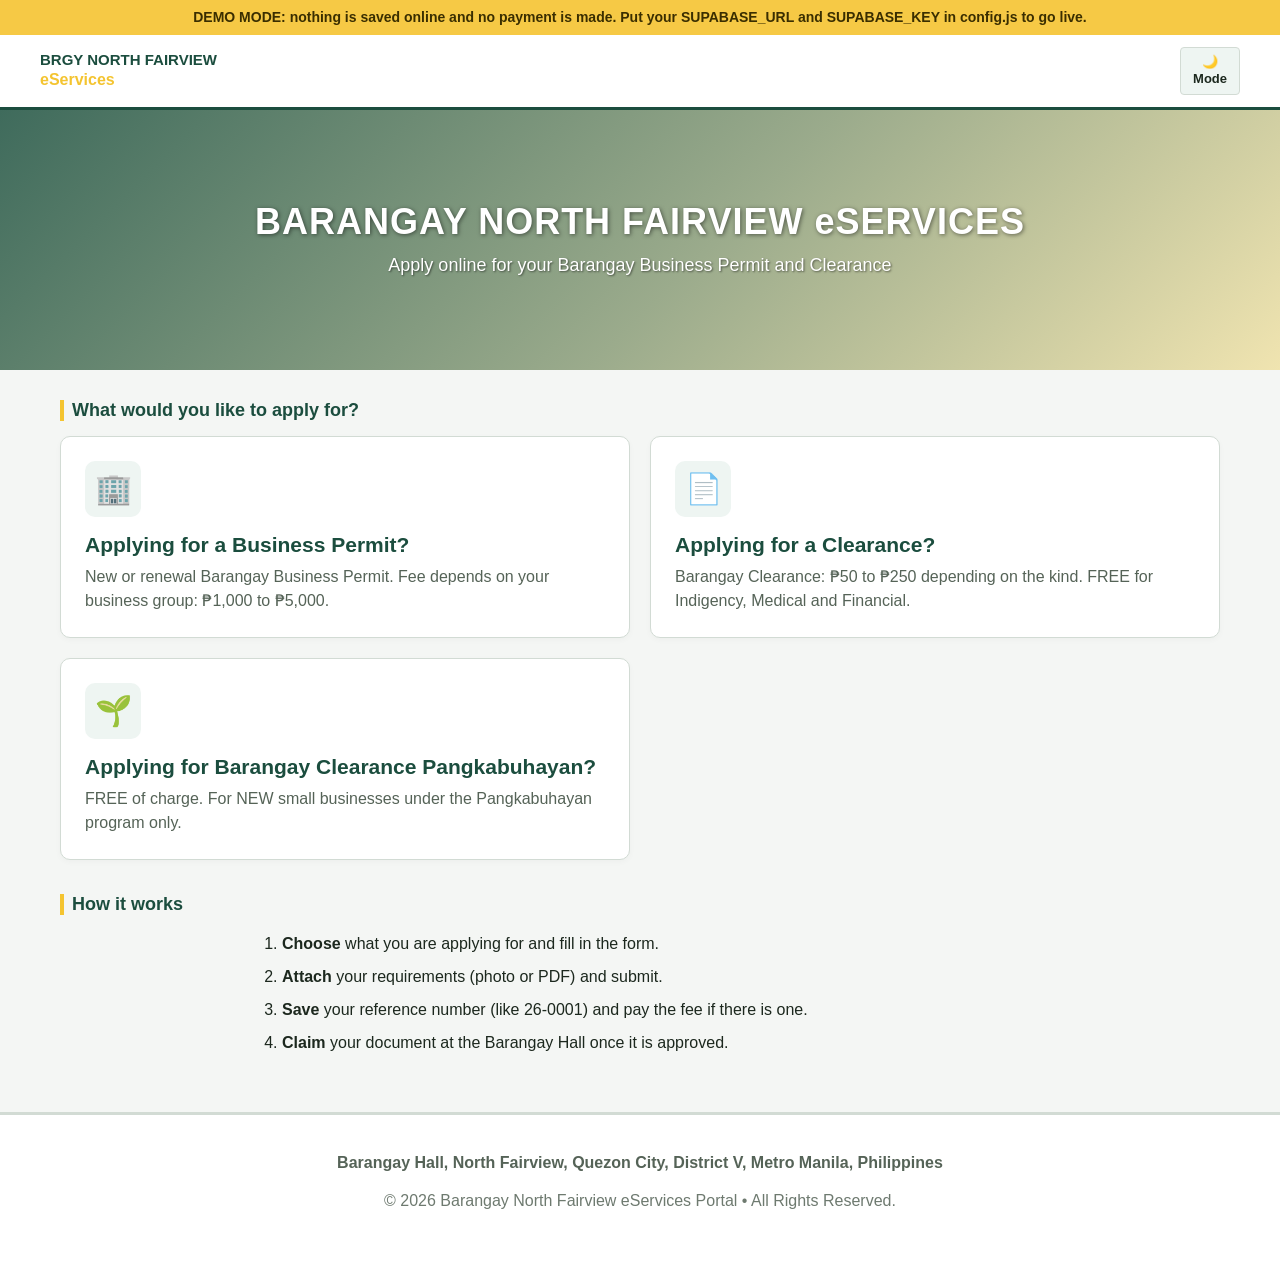
==== index.html @ a952b0ed "Add files via upload" ====
<!DOCTYPE html>
<html lang="en">
<head>
    <meta charset="UTF-8">
    <meta name="viewport" content="width=device-width, initial-scale=1.0">
    <title>Barangay North Fairview eServices - Apply Online</title>
    <link rel="stylesheet" href="style-1.css?v=14">
    <link rel="stylesheet" href="style-2.css?v=14">
    <link rel="stylesheet" href="style-3.css?v=14">
    <link rel="stylesheet" href="style-4.css?v=14">
    <script src="https://cdn.jsdelivr.net/npm/@supabase/supabase-js@2.45.4/dist/umd/supabase.min.js"></script>
</head>
<body>
    <header class="main-navbar">
        <div class="nav-container">
            <div class="logo-box">
                <img id="navLogo" class="brgy-logo-img" alt="Logo">
                <span class="brand-title">BRGY NORTH FAIRVIEW <strong>eServices</strong></span>
            </div>
            <div class="nav-controls">
                <button type="button" id="themeToggleBtn" class="theme-toggle-btn" onclick="toggleTheme()">&#127769;<br>Mode</button>
            </div>
        </div>
    </header>

    <section class="hero-banner" id="heroBanner">
        <div class="hero-content">
            <h1>BARANGAY NORTH FAIRVIEW eSERVICES</h1>
            <p>Apply online for your Barangay Business Permit and Clearance</p>
        </div>
    </section>

    <main class="dashboard-body">
        <!-- Shown right after the applicant submits -->
        <div id="confirmCard" class="verify-card hidden"></div>

        <h2 class="section-heading">What would you like to apply for?</h2>
        <div class="services-grid">
            <div class="service-card" role="button" tabindex="0" onclick="openApplicationForm('Business Permit')" onkeydown="if(event.key==='Enter'||event.key===' '){event.preventDefault();openApplicationForm('Business Permit');}">
                <div class="card-icon-frame">&#127970;</div>
                <h3>Applying for a Business Permit?</h3>
                <p>New or renewal Barangay Business Permit. Fee depends on your business group: &#8369;1,000 to &#8369;5,000.</p>
            </div>
            <div class="service-card" role="button" tabindex="0" onclick="openApplicationForm('Barangay Clearance')" onkeydown="if(event.key==='Enter'||event.key===' '){event.preventDefault();openApplicationForm('Barangay Clearance');}">
                <div class="card-icon-frame">&#128196;</div>
                <h3>Applying for a Clearance?</h3>
                <p>Barangay Clearance: &#8369;50 to &#8369;250 depending on the kind. FREE for Indigency, Medical and Financial.</p>
            </div>
            <div class="service-card" role="button" tabindex="0" onclick="openApplicationForm('Pangkabuhayan')" onkeydown="if(event.key==='Enter'||event.key===' '){event.preventDefault();openApplicationForm('Pangkabuhayan');}">
                <div class="card-icon-frame">&#127793;</div>
                <h3>Applying for Barangay Clearance Pangkabuhayan?</h3>
                <p>FREE of charge. For NEW small businesses under the Pangkabuhayan program only.</p>
            </div>
        </div>

        <h2 class="section-heading" style="margin-top:34px">How it works</h2>
        <ol class="how-steps">
            <li><b>Choose</b> what you are applying for and fill in the form.</li>
            <li><b>Attach</b> your requirements (photo or PDF) and submit.</li>
            <li><b>Save</b> your reference number (like 26-0001) and pay the fee if there is one.</li>
            <li><b>Claim</b> your document at the Barangay Hall once it is approved.</li>
        </ol>

<div id="formModal" class="modal-layer hidden">
                <div class="modal-card">
                    <div class="modal-header">
                        <h3 id="modalFormTitle">Application Form</h3>
                        <button type="button" class="close-modal-btn" onclick="closeFormModal()" aria-label="Close">&times;</button>
                    </div>

                    <div class="modal-body">
                        <input type="hidden" id="documentType">
                        <div id="draftNote" class="draft-note hidden">
                            <span>📝 Your unfinished form was restored. Please attach your files again.</span>
                            <button type="button" onclick="startOverDraft()">Start over</button>
                        </div>

                        <!-- ================= BUSINESS PERMIT FORM ================= -->
                        <form id="bizForm" class="app-form hidden" autocomplete="off" novalidate>
                            <p class="form-title">2026 BARANGAY BUSINESS CLEARANCE APPLICATION FORM</p>

                            <div class="form-section" id="appTypeSection">
                                <h4>Type of Application</h4>
                                <div class="radio-row">
                                    <label class="choice"><input type="radio" name="appType" value="New" checked onchange="updateRequirements()"> New</label>
                                    <label class="choice"><input type="radio" name="appType" value="Renewal" onchange="updateRequirements()"> Renewal</label>
                                </div>
                            </div>

                            <div class="form-section">
                                <h4>Requirements <small>(attach a photo or PDF of each)</small></h4>

                                <div id="reqNew" class="req-list">
                                    <div class="req-item"><label>DTI or SEC Registration <em>(for Business Name)</em></label><input type="file" name="req_dti_sec" accept="image/*,.pdf" required></div>
                                    <div class="req-item"><label>Lease Contract</label><input type="file" name="req_new_lease" accept="image/*,.pdf" required></div>
                                    <div class="req-item"><label>Authorization from the Owner of the Business</label><input type="file" name="req_new_auth" accept="image/*,.pdf" required></div>
                                    <div class="req-item"><label>HOA Clearance</label><input type="file" name="req_new_hoa" accept="image/*,.pdf" required></div>
                                </div>

                                <div id="reqRenewal" class="req-list hidden">
                                    <div class="req-item"><label>Previous Barangay Business Clearance</label><input type="file" name="req_prev_clearance" accept="image/*,.pdf" disabled required></div>
                                    <div class="req-item"><label>Lease Contract</label><input type="file" name="req_ren_lease" accept="image/*,.pdf" disabled required></div>
                                    <div class="req-item"><label>Authorization from the Owner of Business</label><input type="file" name="req_ren_auth" accept="image/*,.pdf" disabled required></div>
                                    <div class="req-item"><label>Mayor's Permit 2024</label><input type="file" name="req_mayors_permit" accept="image/*,.pdf" disabled required></div>
                                    <div class="req-item"><label>HOA Clearance</label><input type="file" name="req_ren_hoa" accept="image/*,.pdf" disabled required></div>
                                </div>
                            </div>

                            <div class="form-section biz-only">
                                <h4>Business Information</h4>
                                <div class="form-grid">
                                    <div><label>Date of Application</label><input type="date" name="dateApplication" id="bizDate" required></div>
                                    <div><label>Business Trade Name</label><input type="text" name="tradeName" required></div>
                                    <div><label>Type of Business</label><input type="text" name="businessType" required></div>
                                    <div><label>Company Name</label><input type="text" name="companyName"></div>
                                    <div class="span-2"><label>Business Location</label><input type="text" name="businessLocation" required></div>
                                    <div><label>Contact No. (Business/Store)</label><input type="tel" name="contactBusiness"></div>
                                    <div><label>Store Hours</label><input type="text" name="storeHours" placeholder="e.g., 8:00 AM - 8:00 PM"></div>
                                    <div><label>Business Capital (Php)</label><input type="number" name="capital" min="0" step="0.01" required></div>
                                    <div><label>No. of Employees</label><input type="number" name="employees" min="0" step="1"></div>
                                    <div class="span-2" id="bizGroupBox">
                                        <details class="guide-box" id="groupGuide">
                                            <summary>📋 Not sure which group? Tap to see the list of businesses</summary>
                                            <p class="muted" style="margin:8px 0">Find your business, then tap it. The group is chosen for you.</p>
                                            <input type="search" id="guideSearch" placeholder="Search (e.g. sari-sari, salon, pharmacy)" autocomplete="off">
                                            <div id="guideList"></div>
                                        </details>
                                        <label for="bizGroup">Business Group (sets your fee)</label>
                                        <select id="bizGroup" name="bizGroup" required>
                                            <option value="">-- Choose the group --</option>
                                            <option value="A">Group A - ₱1,000.00</option>
                                            <option value="B">Group B - ₱2,000.00</option>
                                            <option value="C">Group C - ₱3,000.00</option>
                                            <option value="D">Group D - ₱4,000.00</option>
                                            <option value="E">Group E - ₱5,000.00</option>
                                            <option value="NC">Business not otherwise categorized - ₱2,000.00</option>
                                            <option value="REG">Regulated business (resolution required) - ₱2,000.00</option>
                                        </select></div>
                                    <div class="span-2" id="bizCategoryBox"><label for="bizCategory">Kind or Nature of Business</label>
                                        <select id="bizCategory" name="bizCategory"><option value="">-- Choose a group first --</option></select></div>
                                    <div class="span-2"><label for="natureDetail">Describe your business activity <small id="natureHint">(optional)</small></label>
                                        <textarea id="natureDetail" name="natureOfBusiness" rows="2"></textarea>
                                        <p class="muted hidden" id="regNote" style="margin:6px 0 0">A barangay resolution is required for regulated businesses.</p></div>
                                </div>
                            </div>

                            <div class="form-section">
                                <h4>Owner Information</h4>
                                <div class="form-grid three">
                                    <div><label>First Name</label><input type="text" name="ownerFirst" required></div>
                                    <div><label>Middle Name</label><input type="text" name="ownerMiddle"></div>
                                    <div><label>Last Name</label><input type="text" name="ownerLast" required></div>
                                </div>
                                <div class="form-grid biz-only">
                                    <div class="span-2"><label>Home Address of Business Owner</label><input type="text" name="ownerAddress" required></div>
                                    <div><label>Owner's Contact No.</label><input type="tel" name="ownerContact" required></div>
                                </div>
                            </div>

                            <div class="form-section biz-only">
                                <h4>Registration Details</h4>
                                <div class="form-grid">
                                    <div><label>Taxpayer's Identification Number (TIN)</label><input type="text" name="tin"></div>
                                    <div><label>DTI (Business Name) Registration No.</label><input type="text" name="dtiNo"></div>
                                    <div><label>DTI Registration Date</label><input type="date" name="dtiDate"></div>
                                    <div><label>Employer's SSS Number <small>(if employer)</small></label><input type="text" name="sssNo"></div>
                                </div>
                            </div>

                            <div class="form-section biz-only">
                                <h4>Premises &amp; Security</h4>
                                <div class="form-grid">
                                    <div>
                                        <label>Do you have a CCTV system?</label>
                                        <div class="radio-row">
                                            <label class="choice"><input type="radio" name="cctv" value="Yes"> Yes</label>
                                            <label class="choice"><input type="radio" name="cctv" value="No" checked> No</label>
                                        </div>
                                    </div>
                                    <div><label>Number of CCTV Cameras Installed</label><input type="number" name="cctvCount" min="0" step="1"></div>
                                    <div>
                                        <label>Is the business using a signboard?</label>
                                        <div class="radio-row">
                                            <label class="choice"><input type="radio" name="signboard" value="Yes"> Yes</label>
                                            <label class="choice"><input type="radio" name="signboard" value="No" checked> No</label>
                                        </div>
                                    </div>
                                    <div><label>Area of Signboard</label><input type="text" name="signboardArea" placeholder="e.g., 2 sq. m."></div>
                                </div>
                            </div>

                            <div class="form-section biz-only">
                                <h4>If Business Establishment is Rented</h4>
                                <div class="form-grid three">
                                    <div><label>Since When</label><input type="text" name="rentSince"></div>
                                    <div><label>Monthly Rental (Php)</label><input type="number" name="rentMonthly" min="0" step="0.01"></div>
                                    <div><label>From Whom</label><input type="text" name="rentFrom"></div>
                                </div>
                            </div>

                            <div class="form-section">
                                <p class="legal-text">This Application and/or Barangay Business Permit/License does not exempt Applicants from complying with the requirements and/or securing the Permits/Licenses by other Agencies/Authorities required by existing Laws/Ordinance/Rules &amp; Regulations and hereby undertake to comply thereof.</p>
                                <p class="legal-text">I/We hereby certify that the statement/information given above are true and correct to my/our knowledge.</p>
                                <label class="choice"><input type="checkbox" name="certify" required> I agree and certify the above.</label>
                                <label class="choice" style="margin-top:10px"><input type="checkbox" name="consent" required> I consent to the collection and processing of my personal data under the Data Privacy Act of 2012 (RA 10173).</label>
                                <label style="margin-top:12px">Signature Over Printed Name of Applicant/Representative</label>
                                <input type="text" name="signature" placeholder="Type your full name" required>
                            </div>
                        </form>

                        <!-- ================= PANGKABUHAYAN FORM (short) ================= -->
                        <form id="pkForm" class="app-form hidden" autocomplete="off" novalidate>
                            <p class="form-title">BARANGAY CLEARANCE PANGKABUHAYAN - FREE OF CHARGE</p>
                            <p class="muted" style="margin:0 0 14px;text-align:center">For NEW small businesses only. Attach the 3 requirements, then fill in the owner's name and the kind of business.</p>

                            <div class="form-section">
                                <h4>Requirements <small>(attach a photo or PDF of each)</small></h4>
                                <div class="req-list">
                                    <div class="req-item"><label>Mayor's Permit</label><input type="file" name="req_pk_mayors" accept="image/*,.pdf" required></div>
                                    <div class="req-item"><label>Picture of the Establishment</label><input type="file" name="req_pk_photo" accept="image/*,.pdf" required></div>
                                    <div class="req-item"><label>Certificate of Application for Pangkabuhayan</label><input type="file" name="req_pk_cert" accept="image/*,.pdf" required></div>
                                </div>
                            </div>

                            <div class="form-section">
                                <h4>Owner's Name</h4>
                                <div class="form-grid three">
                                    <div><label>First Name</label><input type="text" name="ownerFirst" required></div>
                                    <div><label>Middle Name</label><input type="text" name="ownerMiddle"></div>
                                    <div><label>Last Name</label><input type="text" name="ownerLast" required></div>
                                </div>
                            </div>

                            <div class="form-section">
                                <h4>Kind or Nature of Business</h4>
                                <details class="guide-box" id="pkGuide">
                                    <summary>📋 Not sure which group? Tap to see the list of businesses</summary>
                                    <p class="muted" style="margin:8px 0">Find your business, then tap it. The group and kind are chosen for you.</p>
                                    <input type="search" id="pkGuideSearch" placeholder="Search (e.g. sari-sari, salon, pharmacy)" autocomplete="off">
                                    <div id="pkGuideList"></div>
                                </details>
                                <label for="pkGroup">Business Group</label>
                                <select id="pkGroup" name="pkGroup" required>
                                    <option value="">-- Choose the group --</option>
                                    <option value="A">Group A</option>
                                    <option value="B">Group B</option>
                                    <option value="C">Group C</option>
                                    <option value="D">Group D</option>
                                    <option value="E">Group E</option>
                                    <option value="NC">Business not otherwise categorized</option>
                                    <option value="REG">Regulated business (resolution required)</option>
                                                 </select>
                                <div id="pkCategoryBox"><label for="pkCategory">Kind or Nature of Business</label>
                                    <select id="pkCategory" name="pkCategory"><option value="">-- Choose a group first --</option></select></div>
                                <label for="pkNatureDetail">Describe your business activity <small id="pkNatureHint">(optional)</small></label>
                                <textarea id="pkNatureDetail" name="pkNatureDetail" rows="2"></textarea>
                                <p class="muted hidden" id="pkRegNote" style="margin:6px 0 0">A barangay resolution is required for regulated businesses.</p>
                                <p class="muted" style="margin:6px 0 0">Pangkabuhayan is FREE, so the group does not change your fee.</p>
                            </div>

                            <div class="form-section">
                                <label class="choice"><input type="checkbox" name="consent" required> I certify that the information is true, and I consent to the collection and processing of my personal data under the Data Privacy Act of 2012 (RA 10173).</label>
                            </div>
                        </form>

                        <!-- ================= BARANGAY CLEARANCE FORM ================= -->
                        <form id="clrForm" class="app-form hidden" autocomplete="off" novalidate>
                            <p class="form-title">APPLICATION FOR BARANGAY CLEARANCE</p>
                            <div class="form-section">
                                <label class="choice"><input type="checkbox" name="renew" value="Yes"> Renew</label>
                            </div>

                            <div class="form-section">
                                <h4>Head of the Family</h4>
                                <div class="form-grid three">
                                    <div><label>First Name</label><input type="text" name="headFirst" required></div>
                                    <div><label>Middle Name</label><input type="text" name="headMiddle"></div>
                                    <div><label>Last Name</label><input type="text" name="headLast" required></div>
                                </div>
                                <div class="form-grid">
                                    <div class="span-2"><label>Address</label><input type="text" name="headAddress" required></div>
                                    <div><label>Age</label><input type="number" name="headAge" min="0" max="130"></div>
                                    <div><label>Year of Residence</label><input type="text" name="headResidence"></div>
                                    <div><label>Civil Status</label><select name="headCivil"><option value="">Select</option><option value="Single">Single</option><option value="Married">Married</option><option value="Widowed">Widowed</option><option value="Separated">Separated</option></select></div>
                                    <div><label>Gender</label><select name="headGender"><option value="">Select</option><option value="Male">Male</option><option value="Female">Female</option></select></div>
                                    <div><label>Birthday</label><input type="date" name="headBirthday"></div>
                                            <div><label>Birthplace</label><input type="text" name="headBirthplace"></div>
                                </div>
                            </div>

                            <div class="form-section">
                                <h4>Name of Applicant / Requesting Party</h4>
                                <div class="form-grid three">
                                    <div><label>First Name</label><input type="text" name="appFirst" required></div>
                                    <div><label>Middle Name</label><input type="text" name="appMiddle"></div>
                                    <div><label>Last Name</label><input type="text" name="appLast" required></div>
                                </div>
                                <div class="form-grid">
                                    <div class="span-2"><label>Address</label><input type="text" name="appAddress" required></div>
                                    <div><label>Birthplace</label><input type="text" name="appBirthplace" required></div>
                                    <div><label>Gender</label><select name="appGender" required><option value="">Select</option><option value="Male">Male</option><option value="Female">Female</option></select></div>
                                    <div><label>Civil Status</label><select name="appCivil" required><option value="">Select</option><option value="Single">Single</option><option value="Married">Married</option><option value="Widowed">Widowed</option><option value="Separated">Separated</option></select></div>
                                    <div><label>Age</label><input type="number" name="appAge" min="0" max="130" required></div>
                                    <div><label>Birthday</label><input type="date" name="appBirthday" required></div>
                                    <div><label>Contact No.</label><input type="tel" name="appContact" required></div>
                                    <div><label>Religion</label><input type="text" name="appReligion"></div>
                                    <div><label>Citizenship</label><input type="text" name="appCitizenship" value="Filipino" required></div>
                                    <div><label>Precinct No.</label><input type="text" name="appPrecinct"></div>
                                </div>
                            </div>

                            <div class="form-section">
                                <h4>Purpose <small id="purposeFeeNote">(Indigency, Medical and Financial are FREE)</small></h4>
                                <div class="check-grid">
                                    <label class="choice"><input type="checkbox" name="purpose" value="Residency"> Residency <small class="fee-tag" data-purpose="Residency"></small></label>
                                    <label class="choice"><input type="checkbox" name="purpose" value="Clearance"> Clearance <small class="fee-tag" data-purpose="Clearance"></small></label>
                                    <label class="choice"><input type="checkbox" name="purpose" value="Non Resident"> Non Resident <small class="fee-tag" data-purpose="Non Resident"></small></label>
                                    <label class="choice"><input type="checkbox" name="purpose" value="Indigency"> Indigency <small class="fee-tag" data-purpose="Indigency"></small></label>
                                    <label class="choice"><input type="checkbox" name="purpose" value="Medical"> Medical <small class="fee-tag" data-purpose="Medical"></small></label>
                                    <label class="choice"><input type="checkbox" name="purpose" value="Financial"> Financial <small class="fee-tag" data-purpose="Financial"></small></label>
                                </div>
                                <div class="form-grid" style="margin-top:12px">
                                    <div><label>Brgy. Clearance For</label><input type="text" name="clearanceFor"></div>
                                    <div><label>To Agency / Office</label><input type="text" name="toAgency"></div>
                                </div>
                            </div>

                            <div class="form-section">
                                <h4>Patient / Student <small>(only if for Medical / Financial)</small></h4>
                                <div class="form-grid">
                                    <div class="span-2"><label>Patient / Student Name</label><input type="text" name="patName"></div>
                                    <div><label>Age</label><input type="number" name="patAge" min="0" max="130"></div>
                                    <div><label>Civil Status</label><input type="text" name="patCivil"></div>
                                    <div><label>Precinct No.</label><input type="text" name="patPrecinct"></div>
                                    <div><label>Gender</label><input type="text" name="patGender"></div>
                                    <div><label>Birthday</label><input type="date" name="patBirthday"></div>
                                    <div><label>Birthplace</label><input type="text" name="patBirthplace"></div>
                                    <div class="span-2"><label>Relation to the Applicant</label><input type="text" name="patRelation"></div>
                                </div>
                            </div>

                            <div class="form-section">
                                <label class="choice" style="margin-bottom:14px"><input type="checkbox" name="consent" required> I consent to the collection and processing of my personal data under the Data Privacy Act of 2012 (RA 10173).</label>
                                <label>Applicant Signature</label>
                                <input type="text" name="signature" placeholder="Type your full name" required>
                            </div>
                        </form>

                        <div id="formError" class="form-error hidden"></div>
                        <button type="button" id="submitBtn" class="action-submit-btn" onclick="processApplication()">Submit Application</button>
                        <button type="button" class="cancel-form-btn" onclick="closeFormModal()">Close form</button>
                    </div>
                </div>
            </div>
    </main>

    <footer class="site-footer">
        <p class="footer-address">Barangay Hall, North Fairview, Quezon City, District V, Metro Manila, Philippines</p>
        <p class="footer-copy">&copy; 2026 Barangay North Fairview eServices Portal &bull; All Rights Reserved.</p>
    </footer>

    <script>
window.addEventListener("error", function (e) {
    var b = document.getElementById("errBanner");
    if (!b) { b = document.createElement("div"); b.id = "errBanner";
      b.style.cssText = "position:fixed;z-index:99999;left:0;right:0;top:0;background:#b00020;color:#fff;padding:8px 12px;font:13px sans-serif";
      document.body.appendChild(b); }
    b.textContent = "Error: " + e.message + (e.filename ? " (" + e.filename.split("/").pop() + ":" + e.lineno + ")" : "");
});
window.addEventListener("load", function () {
    if (typeof window.openApplicationForm !== "function" && !document.getElementById("errBanner")) {
        var b = document.createElement("div");
        b.style.cssText = "position:fixed;z-index:99999;left:0;right:0;top:0;background:#b00020;color:#fff;padding:8px 12px;font:13px sans-serif";
        b.textContent = "A script file did not load. Keep index.html, style.css, config.js, common.js and applicant.js in the SAME folder.";
        document.body.appendChild(b);
    }
});
    </script>
    <script src="config.js?v=14"></script>
    <script src="common-1.js?v=14"></script>
    <script src="common-2.js?v=14"></script>
    <script src="applicant-1.js?v=14"></script>
    <script src="applicant-2.js?v=14"></script>
    <script src="applicant-3.js?v=14"></script>
    <script src="applicant-4.js?v=14"></script>
</body>
</html>
---- style-1.css ----
/* Custom Palette Variables - Light Mode (Default) */
:root {
    --bg-main: #f4f6f4;
    --bg-container: #ffffff;
    --text-main: #1c281e;
    --text-muted: #556357;
    --border-color: #d2dbd4;

    --brgy-green: #1b4d3e;
    --brgy-yellow: #f4c430;
    --brgy-light-green: #eef5f2;
}

body.dark-mode {
    --bg-main: #121814;
    --bg-container: #1a231e;
    --text-main: #e8efe9;
    --text-muted: #a3b2a7;
    --border-color: #2c3a31;
    --brgy-light-green: #233029;
}

* { box-sizing: border-box; }

body {
    font-family: -apple-system, BlinkMacSystemFont, "Segoe UI", Roboto, sans-serif;
    background-color: var(--bg-main);
    color: var(--text-main);
    margin: 0;
    padding: 0;
    transition: background-color 0.3s, color 0.3s;
}

.sr-only { position: absolute; width: 1px; height: 1px; overflow: hidden; clip: rect(0 0 0 0); white-space: nowrap; }

/* ---------- Navbar ---------- */
.main-navbar {
    background: var(--bg-container);
    padding: 12px 16px;
    border-bottom: 3px solid var(--brgy-green);
    position: sticky; top: 0; z-index: 100;
    transition: background-color 0.3s;
}
.nav-container {
    max-width: 1200px; margin: 0 auto;
    display: flex; justify-content: space-between; align-items: center; gap: 10px;
}
.logo-box {
    display: flex; align-items: center; gap: 12px;
    font-size: 15px; font-weight: bold; color: var(--brgy-green);
}
.brand-title { line-height: 1.25; }
.brand-title strong { display: block; color: var(--brgy-yellow); font-size: 16px; }
body.dark-mode .logo-box { color: #7fc4a8; }
.brgy-logo-img {
    width: 48px; height: 48px; object-fit: contain; border-radius: 50%;
    border: 1px solid var(--brgy-yellow); flex-shrink: 0;
    font-size: 13px; color: var(--text-main); text-align: center; overflow: hidden;
}
.nav-controls { display: flex; gap: 8px; }

.theme-toggle-btn {
    background: var(--brgy-light-green); border: 1px solid var(--border-color); color: var(--text-main);
    padding: 6px 12px; font-weight: bold; border-radius: 4px; cursor: pointer; font-size: 13px; line-height: 1.3;
}
.nav-admin-toggle {
    background: var(--brgy-green); border: none; color: #fff;
    padding: 6px 12px; font-weight: bold; border-radius: 4px; cursor: pointer; font-size: 13px;
    max-width: 110px; line-height: 1.3;
}

/* ---------- Hero ---------- */
.hero-banner {
    position: relative; min-height: 240px;
    background: linear-gradient(135deg, #3f6b5c 0%, #9bab8c 55%, #f0e4b0 100%);
    display: flex; align-items: center; justify-content: center; text-align: center; color: #fff;
}
.hero-content { padding: 30px 20px; }
.hero-content h1 { font-size: 24px; letter-spacing: 1px; margin: 0 0 10px 0; font-weight: 800; text-shadow: 1px 1px 4px rgba(0,0,0,0.5); }
.hero-content p { font-size: 14px; margin: 0; line-height: 1.4; text-shadow: 1px 1px 2px rgba(0,0,0,0.5); }

/* ---------- Layout ---------- */
.dashboard-body { width: 100%; max-width: 1200px; margin: 0 auto; padding: 30px 16px 10px; }
.section-heading { font-size: 18px; color: var(--brgy-green); margin: 0 0 15px; font-weight: 700; border-left: 4px solid var(--brgy-yellow); padding-left: 8px; }
body.dark-mode .section-heading { color: var(--brgy-yellow); }

.services-grid { display: grid; grid-template-columns: 1fr; gap: 20px; }
.service-card {
    background: var(--bg-container); padding: 24px; border-radius: 10px; border: 1px solid var(--border-color);
    box-shadow: 0 2px 6px rgba(0,0,0,0.03); display: flex; flex-direction: column; cursor: pointer;
    transition: border-color 0.2s, transform 0.2s, background-color 0.3s;
}
.service-card:hover, .service-card:focus-visible { border-color: var(--brgy-green); outline: none; transform: translateY(-2px); }
.service-card:active { transform: scale(0.99); }
.card-icon-frame {
    font-size: 30px; width: 56px; height: 56px; display: flex; align-items: center; justify-content: center;
    border-radius: 10px; margin-bottom: 16px; background: var(--brgy-light-green);
}
.service-card h3 { margin: 0 0 8px 0; font-size: 21px; color: var(--brgy-green); }
body.dark-mode .service-card h3 { color: var(--brgy-yellow); }
.service-card p { margin: 0; font-size: 16px; color: var(--text-muted); line-height: 1.5; }
/* END style-1 of 4 */
---- style-2.css ----
/* ---------- Modal ---------- */
.modal-layer {
    position: fixed; inset: 0; background: rgba(0,0,0,0.6);
    display: flex; align-items: flex-start; justify-content: center; z-index: 200; padding: 56px 12px 12px; overflow: hidden;
}
.modal-card {
    background: var(--bg-container); border-radius: 10px; width: 100%; max-width: 760px;
    max-height: 74vh; max-height: 74svh; display: flex; flex-direction: column; overflow: hidden; border: 1px solid var(--border-color);
}
.modal-header {
    background: var(--brgy-green); color: #fff; padding: 14px 16px;
    display: flex; justify-content: space-between; align-items: center; border-bottom: 2px solid var(--brgy-yellow); flex-shrink: 0;
}
.modal-header h3 { margin: 0; font-size: 17px; }
.close-modal-btn { background: none; border: none; color: #fff; font-size: 32px; cursor: pointer; line-height: 1; padding: 4px 12px; margin: -4px -8px -4px 0; }
.cancel-form-btn {
    width: 100%; margin-top: 10px; padding: 12px; border-radius: 6px; cursor: pointer; font-size: 15px; font-weight: 600;
    background: transparent; color: var(--text-main); border: 1px solid var(--border-color);
}
.fee-tag { font-weight: 600; color: var(--text-muted); }
.modal-body { padding: 18px; overflow-y: auto; -webkit-overflow-scrolling: touch; }

/* ---------- Forms ---------- */
label { display: block; font-size: 13px; font-weight: 600; margin-bottom: 6px; color: var(--text-main); }
label small, h4 small { font-weight: 400; color: var(--text-muted); }
label em { font-weight: 400; color: var(--text-muted); }
input, select, textarea {
    width: 100%; padding: 11px 12px; margin-bottom: 14px; border: 1px solid var(--border-color);
    background: var(--bg-main); color: var(--text-main); border-radius: 6px; font: inherit; font-size: 15px;
}
textarea { resize: vertical; }
input:focus, select:focus, textarea:focus { outline: 2px solid var(--brgy-green); outline-offset: 0; }
input[type="radio"], input[type="checkbox"] { width: auto; margin: 0; flex-shrink: 0; accent-color: var(--brgy-green); }
input[type="file"] { padding: 8px; font-size: 13px; }
input:invalid.touched, select:invalid.touched, textarea:invalid.touched { border-color: #c62828; }

.form-title { text-align: center; font-weight: 800; font-size: 14px; letter-spacing: 0.5px; margin: 0 0 14px; color: var(--brgy-green); }
body.dark-mode .form-title { color: var(--brgy-yellow); }
.form-section { border: 1px solid var(--border-color); border-radius: 8px; padding: 14px 14px 2px; margin-bottom: 14px; }
.form-section h4 { margin: 0 0 12px; font-size: 14px; color: var(--brgy-green); text-transform: uppercase; letter-spacing: 0.4px; }
body.dark-mode .form-section h4 { color: var(--brgy-yellow); }
.form-grid { display: grid; grid-template-columns: 1fr; column-gap: 12px; }
.radio-row, .check-grid { display: flex; flex-wrap: wrap; gap: 8px 22px; margin-bottom: 14px; }
.check-grid { display: grid; grid-template-columns: 1fr 1fr; }
.choice { display: flex; align-items: center; gap: 8px; font-weight: 500; margin: 0; cursor: pointer; font-size: 14px; }
.legal-text { font-size: 12.5px; color: var(--text-muted); line-height: 1.5; margin: 0 0 12px; text-align: justify; }
.req-list { display: block; }
.req-item { margin-bottom: 2px; }
.form-error { background: #fdecea; color: #b71c1c; border: 1px solid #f5c2c0; padding: 10px 12px; border-radius: 6px; font-size: 13px; margin-bottom: 12px; }

.action-submit-btn, .success-btn {
    display: block; width: 100%; padding: 13px; color: #fff; border: none; font-weight: bold;
    border-radius: 6px; cursor: pointer; font-size: 15px; text-align: center; text-decoration: none;
}
.action-submit-btn { background: var(--brgy-green); border-bottom: 2px solid var(--brgy-yellow); }
.action-submit-btn:disabled { opacity: 0.6; cursor: wait; }
.success-btn { background: #2e7d32; margin-top: 15px; }
.pay-btn { background: #0b5cad; }

/* ---------- Admin ---------- */
.admin-workspace { margin-top: 28px; }
.login-wrapper { background: var(--bg-container); padding: 16px; border-radius: 8px; border: 1px solid var(--border-color); margin-bottom: 15px; }
.btn-dark, .btn-purple { width: 100%; padding: 12px; color: #fff; border: none; border-radius: 6px; font-weight: bold; cursor: pointer; }
.btn-dark { background: #222; }
.btn-purple { background: var(--brgy-green); border-bottom: 2px solid var(--brgy-yellow); }
.btn-danger { background: #c62828; color: #fff; border: none; padding: 6px 12px; border-radius: 4px; cursor: pointer; font-size: 12px; }
.btn-paid { background: #2e7d32; color: #fff; border: none; padding: 8px 14px; border-radius: 4px; cursor: pointer; font-size: 13px; font-weight: bold; margin-top: 8px; }
.admin-header-row { display: flex; justify-content: space-between; align-items: center; margin-bottom: 10px; }
.alert-success { color: #1b5e20; padding: 10px; background: #e6f4ea; border-radius: 4px; font-size: 13px; margin-bottom: 10px; }
.alert-danger { color: #c62828; font-size: 13px; margin-top: 10px; }

/* ---------- Admin details / list / verify ---------- */
.admin-details, .verify-card { background: var(--bg-container); border: 1px solid var(--border-color); border-radius: 8px; padding: 14px; margin-bottom: 15px; font-size: 13px; }
.admin-details h4 { margin: 0 0 8px; color: var(--brgy-green); font-size: 14px; }
body.dark-mode .admin-details h4 { color: var(--brgy-yellow); }
.admin-details table, .admin-list { width: 100%; border-collapse: collapse; margin-bottom: 10px; }
.admin-details td, .admin-list td, .admin-list th { padding: 6px 4px; border-bottom: 1px solid var(--border-color); vertical-align: top; text-align: left; }
.admin-details td:first-child { font-weight: 600; width: 40%; }
.admin-details ul { margin: 0; padding-left: 18px; }
.admin-list { font-size: 12px; margin-top: 10px; }
.admin-list tr.pick { cursor: pointer; }
.admin-list tr.pick:hover { background: var(--brgy-light-green); }
.verify-card { border-left: 4px solid var(--brgy-yellow); margin-bottom: 20px; }
.verify-card h3 { margin: 0 0 8px; color: var(--brgy-green); }
body.dark-mode .verify-card h3 { color: var(--brgy-yellow); }
.muted { color: var(--text-muted); font-size: 12px; }

/* ---------- Role screen / applicant extras ---------- */
.back-link { background: none; border: none; color: var(--brgy-green); font-weight: 700; font-size: 14px; cursor: pointer; padding: 0 0 14px; }
body.dark-mode .back-link { color: var(--brgy-yellow); }
.mini-heading { margin: 0 0 10px; color: var(--brgy-green); }
body.dark-mode .mini-heading { color: var(--brgy-yellow); }
.ref-number { font-size: 34px; font-weight: 800; letter-spacing: 2px; color: var(--brgy-green); margin: 0 0 12px; }
body.dark-mode .ref-number { color: var(--brgy-yellow); }
.site-qr-box { display: inline-block; background: #fff; padding: 8px; border-radius: 8px; border: 1px solid var(--border-color); }

/* ---------- Certificate (admin only) - A4 width 794px ---------- */
.cert-actions { display: grid; grid-template-columns: 1fr 1fr; gap: 10px; margin: 6px 0 12px; }
.cert-actions .success-btn { margin-top: 0; }
.cert-viewport { overflow: hidden; border: 1px solid var(--border-color); border-radius: 6px; background: #fff; }
#printable-clearance {
    --cert-bg: none;
    width: 794px; min-height: 1123px; padding: 34px 44px 30px; position: relative; box-sizing: border-box;
    display: flex; flex-direction: column;
        background-image: linear-gradient(180deg, rgba(150,190,118,.80) 0%, rgba(214,233,192,.66) 45%, rgba(150,190,118,.80) 100%), var(--cert-bg), linear-gradient(180deg, #a8c88e 0%, #d6e9c0 45%, #b6d39b 100%);
    background-size: 100% 100%, cover, 100% 100%;
    background-position: center, center, center;
    background-repeat: no-repeat;
    background-position: center, center, center;
    background-repeat: no-repeat;
    color: #1f2a22; font-family: "Segoe UI", Roboto, Arial, sans-serif;
    -webkit-print-color-adjust: exact; print-color-adjust: exact;
}
.cert-head { display: flex; align-items: center; justify-content: space-between; gap: 14px; }
.cert-logos { display: flex; align-items: center; gap: 10px; }
.cert-img { height: 80px; width: auto; max-width: 110px; object-fit: contain; }
.cert-agency { text-align: right; }
.cert-republic { font-family: "Old English Text MT", "Times New Roman", serif; font-weight: 700; font-size: 22px; color: #4a5560; }
.cert-brgy { font-weight: 800; font-size: 32px; color: #4c5b66; line-height: 1.1; }
.cert-district { font-family: "Old English Text MT", "Times New Roman", serif; font-weight: 700; font-size: 20px; color: #4a5560; }
.cert-phones { font-family: "Times New Roman", serif; font-size: 17px; color: #4a5560; }
.cert-banner { background: #4b6bd1; color: #fff; font-weight: 800; font-size: 50px; letter-spacing: 1px; text-align: center; padding: 6px 10px; margin: 16px -44px 22px; }
.cert-row { display: flex; justify-content: space-between; align-items: center; }
.cert-who { font-style: italic; font-weight: 800; font-size: 24px; color: #2c3a33; }
.cert-tag { background: #c0392b; color: #fff; font-weight: 800; font-size: 28px; padding: 6px 60px; }
.cert-center { text-align: center; margin: 14px 0 0; }
.cert-italic { font-style: italic; font-weight: 700; font-size: 20px; }
.cert-line { border-bottom: 2px solid #3b4a42; text-align: center; font-weight: 800; font-size: 22px; padding: 2px 6px; min-height: 34px; margin-top: 16px; text-transform: uppercase; color: #3c4a44; word-wrap: break-word; }
.cert-big { font-size: 36px; }
.cert-cap { text-align: center; font-weight: 800; font-size: 17px; color: #25322b; margin-top: 2px; }
.cert-two { display: grid; grid-template-columns: 1fr 1fr; gap: 30px; }
.cert-text { font-size: 17px; font-weight: 700; line-height: 1.45; margin: 16px 0 0; }
.cert-issued { text-align: center; font-weight: 700; font-size: 17px; line-height: 1.5; margin: 20px 0 0; }
.cert-note { font-size: 16px; font-weight: 700; line-height: 1.5; margin: 24px 0 0; }
.cert-red { color: #d12a2a; }
.cert-banner-clr { font-size: 44px; letter-spacing: 0; }
.cert-banner-pk { font-size: 36px; letter-spacing: 0; }
.cert-foot { margin-top: auto; padding-top: 30px; display: grid; grid-template-columns: 1fr 1.4fr 1fr; align-items: end; gap: 10px; }
.cert-foot-left { text-align: left; }
.cert-serial { display: inline-block; background: #c0392b; color: #fff; font-weight: 800; font-size: 26px; letter-spacing: 2px; padding: 10px 26px; border-radius: 2px; }
.cert-sign { text-align: center; }
.cert-signature { height: 70px; display: block; margin: 0 auto -14px; }
.cert-signer { font-weight: 800; font-size: 24px; color: #2c3a33; }
.cert-title { font-style: italic; font-weight: 700; font-size: 20px; }
.cert-foot-right { text-align: right; }
.cert-seal-note { font-style: italic; font-size: 13px; text-align: right; }
/* END style-2 of 4 */
---- style-3.css ----
/* ---------- Footer ---------- */
.site-footer { background: var(--bg-container); border-top: 3px solid var(--border-color); margin-top: 40px; padding: 36px 20px 60px; text-align: center; }
.footer-address { font-weight: 700; color: var(--text-muted); font-size: 16px; line-height: 1.5; margin: 0 0 14px; }
.footer-copy { color: var(--text-muted); font-size: 16px; line-height: 1.5; margin: 0; opacity: 0.85; }

.hidden { display: none !important; }

/* ---------- Tablet / desktop ---------- */
@media screen and (min-width: 560px) {
    .form-grid { grid-template-columns: 1fr 1fr; }
    .form-grid.three { grid-template-columns: 1fr 1fr 1fr; }
    .form-grid .span-2 { grid-column: span 2; }
    .check-grid { grid-template-columns: repeat(3, 1fr); }
}

@media screen and (min-width: 768px) {
    .dashboard-body { padding: 30px 20px 10px; }
    .services-grid { grid-template-columns: 1fr 1fr; }
    .hero-banner { min-height: 260px; }
    .hero-content h1 { font-size: 36px; }
    .hero-content p { font-size: 18px; }
}

/* ---------- PRINT: only the certificate, nothing else ---------- */
@media print {
    @page { size: A4; margin: 0; }
    body { background: #fff !important; }
    body > *:not(main) { display: none !important; }
    main > *:not(#adminView) { display: none !important; }
    #adminView > *:not(#adminCoreControls) { display: none !important; }
    #adminCoreControls > *:not(#certPanel) { display: none !important; }
    .cert-actions { display: none !important; }
    .dashboard-body { padding: 0 !important; max-width: none !important; margin: 0 !important; }
    .cert-viewport { height: auto !important; border: 0 !important; overflow: visible !important; }
    #printable-clearance { transform: none !important; margin: 0 !important; }
}

/* =====================================================
   v4: admin tabs, dashboard, filters, badges
   ===================================================== */
.role-badge { display: inline-block; font-size: 11px; font-weight: 700; padding: 2px 8px; border-radius: 10px; background: var(--brgy-yellow); color: #3b2f00; vertical-align: middle; text-transform: uppercase; }
.admin-tabs { display: flex; gap: 6px; overflow-x: auto; margin: 6px 0 14px; padding-bottom: 4px; -webkit-overflow-scrolling: touch; }
.tab-btn { flex: 0 0 auto; padding: 9px 14px; border: 1px solid var(--border-color); background: var(--bg-container); color: var(--text-main); border-radius: 18px; font-weight: 600; font-size: 13px; cursor: pointer; }
.tab-btn.active { background: var(--brgy-green); color: #fff; border-color: var(--brgy-green); }
.lang-btn, #langBtn { font-weight: 800; }
.filter-grid { display: grid; grid-template-columns: 1fr 1fr; gap: 10px; margin-bottom: 4px; }
.filter-grid select, .filter-grid input { margin-bottom: 8px; }
.two-btn { display: grid; grid-template-columns: 1fr 1fr; gap: 8px; margin-top: 8px; }

/* ---------- Dashboard (v5: calmer, fewer boxes) ---------- */
.dash-hero { background: linear-gradient(135deg, var(--brgy-green), #2a6b57); color: #fff; border-radius: 14px; padding: 20px 18px; margin-bottom: 14px; }
.dash-hero-lbl { font-size: 13px; opacity: .85; }
.dash-hero-num { font-size: 32px; font-weight: 800; line-height: 1.15; margin: 4px 0 10px; letter-spacing: -.5px; }
.dash-hero-sub { display: flex; flex-wrap: wrap; gap: 6px 18px; font-size: 12.5px; opacity: .9; }
.dash-hero-sub b { color: var(--brgy-yellow); font-weight: 700; margin-left: 4px; }
.kpi-row { display: grid; grid-template-columns: repeat(3, 1fr); gap: 10px; margin-bottom: 14px; }
.kpi-row.two { grid-template-columns: 1fr 1fr; margin: 12px 0 0; }
.kpi { background: var(--bg-container); border: 1px solid var(--border-color); border-radius: 12px; padding: 14px 10px; text-align: center; }
.kpi-num { font-size: 22px; font-weight: 800; color: var(--brgy-green); line-height: 1.1; }
body.dark-mode .kpi-num { color: var(--brgy-yellow); }
.kpi-lbl { font-size: 11.5px; color: var(--text-muted); margin-top: 4px; line-height: 1.25; }
.kpi.warn .kpi-num { color: #b26a00; }
.dash-card { background: var(--bg-container); border: 1px solid var(--border-color); border-radius: 12px; padding: 14px; margin-bottom: 14px; }
.dash-card-h { font-size: 13px; font-weight: 700; color: var(--text-main); margin-bottom: 12px; display: flex; justify-content: space-between; align-items: center; gap: 8px; flex-wrap: wrap; }
.dash-card summary { cursor: pointer; font-size: 13px; font-weight: 700; list-style: none; }
.dash-card summary::before { content: "▸ "; }
.dash-card[open] summary::before { content: "▾ "; }
.stack { display: flex; height: 14px; border-radius: 7px; overflow: hidden; gap: 2px; background: var(--border-color); }
.stack span { min-width: 6px; }
.legend { list-style: none; margin: 12px 0 0; padding: 0; display: grid; grid-template-columns: 1fr 1fr; gap: 6px 14px; font-size: 12.5px; color: var(--text-muted); }
.legend li { display: flex; align-items: center; gap: 7px; }
.legend i { width: 9px; height: 9px; border-radius: 50%; flex-shrink: 0; }
.legend b { margin-left: auto; color: var(--text-main); }
.seg-toggle { display: inline-flex; background: var(--bg-main); border: 1px solid var(--border-color); border-radius: 16px; padding: 2px; }
.seg-toggle button { border: none; background: transparent; color: var(--text-muted); font-size: 12px; font-weight: 600; padding: 5px 11px; border-radius: 14px; cursor: pointer; }
.seg-toggle button.on { background: var(--brgy-green); color: #fff; }
.chart { display: flex; align-items: stretch; gap: 8px; height: 170px; }
.chart .col { flex: 1; display: flex; flex-direction: column; align-items: center; min-width: 0; }
.chart .bar-val { font-size: 10.5px; color: var(--text-muted); height: 14px; margin-bottom: 3px; white-space: nowrap; }
.chart .bar-track { flex: 1; width: 100%; display: flex; align-items: flex-end; justify-content: center; }
.chart .bar { width: 70%; max-width: 30px; background: #a9c9bd; border-radius: 6px 6px 2px 2px; }
.chart .col.now .bar { background: var(--brgy-green); }
body.dark-mode .chart .bar { background: #3d5a4e; }
body.dark-mode .chart .col.now .bar { background: var(--brgy-yellow); }
.chart .bar-label { font-size: 11px; color: var(--text-muted); margin-top: 6px; }
.chart .col.now .bar-label { color: var(--text-main); font-weight: 700; }
.pic-row { display: flex; align-items: center; gap: 10px; padding: 8px 0; border-bottom: 1px solid var(--border-color); font-size: 13px; }
.pic-row:last-child { border-bottom: 0; }
.pic-row img { width: 44px; height: 44px; object-fit: contain; background: var(--bg-main); border: 1px solid var(--border-color); border-radius: 6px; flex-shrink: 0; }
.pic-row .pic-none { width: 44px; height: 44px; border: 1px dashed var(--border-color); border-radius: 6px; flex-shrink: 0; }
.pic-row .pic-name { flex: 1; min-width: 0; }
.pic-row small { display: block; color: var(--text-muted); overflow-wrap: anywhere; }
.pic-ok { color: #2e7d32; font-weight: 700; } .pic-bad { color: #c62828; font-weight: 700; } .pic-empty { color: var(--text-muted); }
.chip-row { display: flex; flex-wrap: wrap; gap: 6px; }

.badge { display: inline-block; font-size: 11px; font-weight: 700; padding: 2px 8px; border-radius: 10px; white-space: nowrap; background: #e0e0e0; color: #333; }
.badge.submitted { background: #e3f2fd; color: #0d47a1; }
.badge.under_review { background: #fff3cd; color: #7a5a00; }
.badge.approved { background: #e6f4ea; color: #1b5e20; }
.badge.ready { background: #d0f0e0; color: #0b5d3b; }
.badge.released { background: #1b4d3e; color: #fff; }
.badge.rejected { background: #fde7e7; color: #b00020; }
.badge.paid { background: #e6f4ea; color: #1b5e20; }
.badge.unpaid { background: #fff3cd; color: #7a5a00; }
/* END style-3 of 4 */
---- style-4.css ----
.action-row { display: flex; flex-wrap: wrap; gap: 8px; margin: 10px 0; }
.act-btn { border: none; border-radius: 6px; padding: 10px 14px; font-weight: 700; font-size: 13px; cursor: pointer; background: var(--brgy-green); color: #fff; }
.act-btn.ok { background: #2e7d32; }
.act-btn.warn { background: #b26a00; }
.act-btn.danger { background: #c62828; }
.act-btn.plain { background: #555; }
.act-btn[disabled] { opacity: .45; cursor: not-allowed; }
.record-head { display: flex; justify-content: space-between; gap: 8px; flex-wrap: wrap; align-items: flex-start; margin-bottom: 6px; }
.record-head h3 { margin: 0; font-size: 16px; color: var(--brgy-green); }
body.dark-mode .record-head h3 { color: var(--brgy-yellow); }
.reject-box { background: #fde7e7; color: #b00020; padding: 8px 10px; border-radius: 6px; font-size: 13px; margin: 8px 0; }
.pager { display: flex; justify-content: space-between; align-items: center; gap: 8px; margin-bottom: 14px; font-size: 12px; color: var(--text-muted); }
.pager button { padding: 8px 14px; border: 1px solid var(--border-color); background: var(--bg-container); color: var(--text-main); border-radius: 6px; font-weight: 600; cursor: pointer; }
.pager button[disabled] { opacity: .4; }
.table-scroll { overflow-x: auto; }
.admin-list .row-btn { padding: 4px 8px; font-size: 11px; border: none; border-radius: 4px; color: #fff; cursor: pointer; margin-right: 4px; background: #2e7d32; }
.admin-list .row-btn.danger { background: #c62828; }
@media screen and (min-width: 560px) {
    .filter-grid { grid-template-columns: repeat(3, 1fr); }
}
@media print { .admin-tabs, .pager { display: none !important; } }

/* ---------- Admin: uploaded requirements ---------- */
.req-view { display: grid; gap: 10px; }
.req-row { background: var(--bg-container); border: 1px solid var(--border-color); border-radius: 10px; padding: 10px 12px; display: flex; flex-direction: column; gap: 8px; }
.req-label { font-size: 13px; font-weight: 700; }
.req-thumb { max-width: 100%; max-height: 220px; border-radius: 8px; border: 1px solid var(--border-color); display: block; }
.req-open { align-self: flex-start; background: var(--brgy-green); color: #fff; text-decoration: none; font-size: 13px; font-weight: 700; padding: 8px 14px; border-radius: 6px; }

/* ---------- Business guide + draft note ---------- */
.guide-box { border: 1px solid var(--brgy-green); border-radius: 10px; padding: 10px 12px; margin-bottom: 12px; background: var(--brgy-light-green); }
.guide-box summary { cursor: pointer; font-weight: 700; font-size: 14px; color: var(--brgy-green); }
body.dark-mode .guide-box summary { color: var(--brgy-yellow); }
.guide-box input { margin-bottom: 8px; }
#guideList { max-height: 320px; overflow-y: auto; -webkit-overflow-scrolling: touch; }
.guide-group { margin-bottom: 10px; }
.guide-head { display: flex; justify-content: space-between; align-items: center; background: var(--brgy-green); color: #fff; padding: 7px 10px; border-radius: 8px 8px 0 0; font-size: 13px; }
.guide-head span { color: var(--brgy-yellow); font-weight: 700; }
.guide-item { display: block; width: 100%; text-align: left; background: var(--bg-container); color: var(--text-main); border: 1px solid var(--border-color); border-top: 0; padding: 10px 12px; font: inherit; font-size: 14px; cursor: pointer; }
.guide-group > .guide-item:only-child { border-top: 1px solid var(--border-color); border-radius: 8px; }
.guide-item:active, .guide-item:hover { background: var(--brgy-light-green); }
.guide-fee { float: right; font-weight: 700; color: var(--brgy-green); }
.draft-note { display: flex; justify-content: space-between; align-items: center; gap: 10px; background: #fff3cd; color: #7a5a00; border: 1px solid #f0d98a; border-radius: 8px; padding: 8px 10px; font-size: 13px; margin-bottom: 12px; }
.draft-note button { border: 0; background: #7a5a00; color: #fff; border-radius: 6px; padding: 7px 12px; font-weight: 700; font-size: 12px; cursor: pointer; flex-shrink: 0; }

/* ---------- v8: home steps + staff site ---------- */
.how-steps { max-width: 760px; margin: 0 auto; padding: 0 0 0 22px; color: var(--text-main); font-size: 16px; line-height: 1.7; }
.how-steps li { margin-bottom: 6px; }
body.admin-site .dashboard-body { max-width: 980px; margin: 0 auto; padding-top: 24px; }

/* ---------- v11: requirement viewer + Pangkabuhayan picker ---------- */
.req-row { display: flex; flex-wrap: wrap; align-items: center; gap: 10px; }
.req-row .req-label { flex: 1 1 100%; font-weight: 700; }
.req-row .req-thumb { width: 72px; height: 72px; object-fit: cover; border-radius: 8px; border: 1px solid var(--border-color); cursor: pointer; }
.req-row .req-file { flex: 1 1 120px; font-size: 14px; color: var(--text-muted); word-break: break-all; }
.req-view-btn { background: var(--brgy-green); color: #fff; min-width: 96px; }
.viewer-card { max-width: 760px; width: 94vw; max-height: 86vh; display: flex; flex-direction: column; }
.viewer-body { flex: 1 1 auto; overflow: auto; background: #111; display: flex; align-items: flex-start; justify-content: center; min-height: 40vh; }
.viewer-body img { max-width: 100%; height: auto; display: block; }
.viewer-body iframe { width: 100%; height: 62vh; border: 0; background: #fff; }
.viewer-foot { display: flex; flex-wrap: wrap; gap: 8px; padding: 10px; justify-content: center; border-top: 1px solid var(--border-color); }
.viewer-foot a.act-btn { text-decoration: none; background: var(--bg-input, #eee); color: inherit; }
#reqViewer { z-index: 1200; }
.demo-banner { background: #f6c945; color: #3a2e00; font-weight: 700; font-size: 14px; text-align: center; padding: 8px 12px; line-height: 1.35; }
/* END style-4 of 4 */
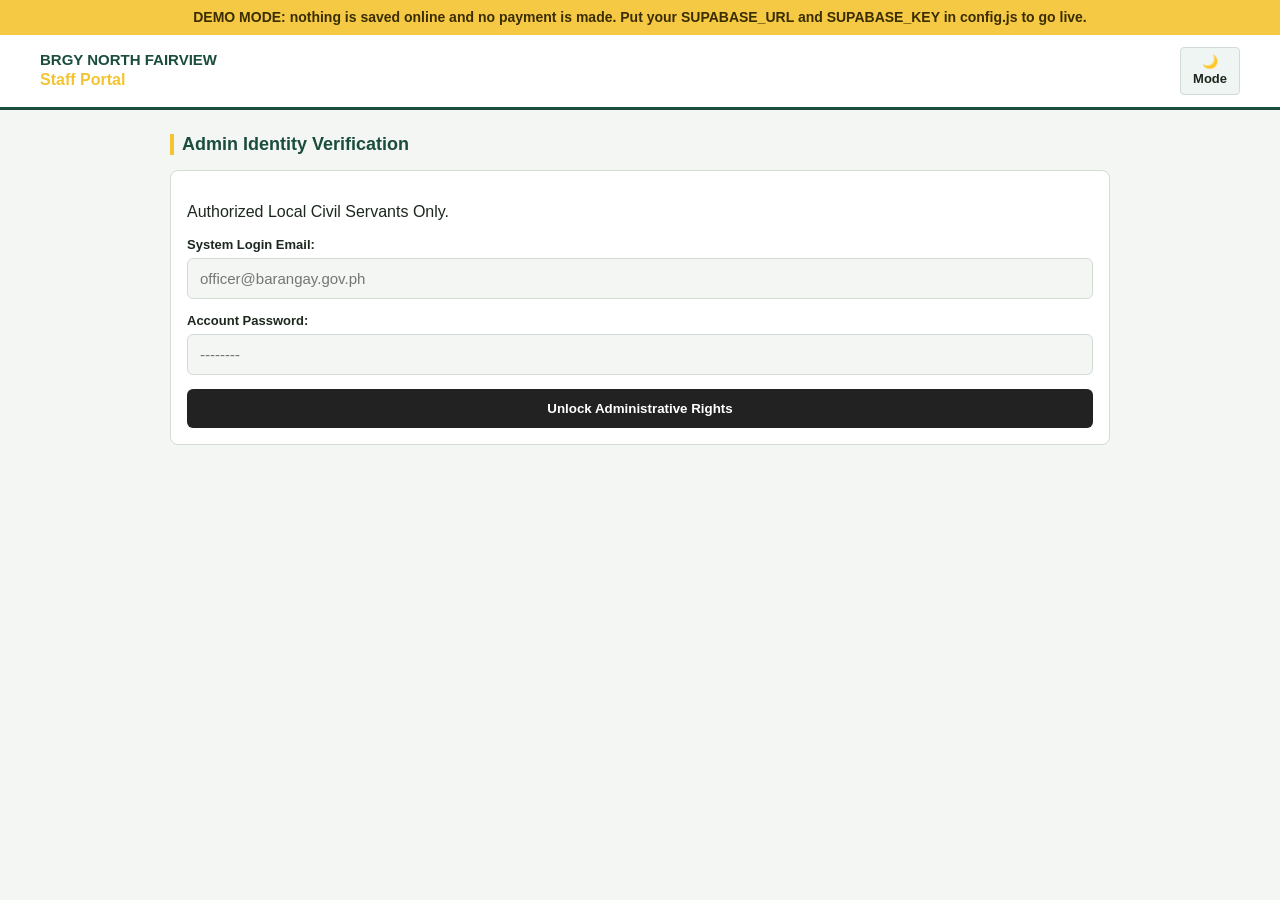
==== commit 3988b9e0: "Add files via upload" ====
--- a/index.html
+++ b/index.html
@@ -3,19 +3,22 @@
 <head>
     <meta charset="UTF-8">
     <meta name="viewport" content="width=device-width, initial-scale=1.0">
-    <title>Barangay North Fairview eServices - Apply Online</title>
-    <link rel="stylesheet" href="style-1.css?v=14">
-    <link rel="stylesheet" href="style-2.css?v=14">
-    <link rel="stylesheet" href="style-3.css?v=14">
-    <link rel="stylesheet" href="style-4.css?v=14">
+    <meta name="robots" content="noindex, nofollow">
+    <title>Barangay North Fairview - Staff Portal</title>
+    <link rel="stylesheet" href="style-1.css?v=13">
+    <link rel="stylesheet" href="style-2.css?v=13">
+    <link rel="stylesheet" href="style-3.css?v=13">
+    <link rel="stylesheet" href="style-4.css?v=13">
     <script src="https://cdn.jsdelivr.net/npm/@supabase/supabase-js@2.45.4/dist/umd/supabase.min.js"></script>
+    <script src="https://cdnjs.cloudflare.com/ajax/libs/qrcodejs/1.0.0/qrcode.min.js"></script>
+    <script src="https://cdnjs.cloudflare.com/ajax/libs/html2pdf.js/0.10.1/html2pdf.bundle.min.js"></script>
 </head>
-<body>
+<body class="admin-site">
     <header class="main-navbar">
         <div class="nav-container">
             <div class="logo-box">
                 <img id="navLogo" class="brgy-logo-img" alt="Logo">
-                <span class="brand-title">BRGY NORTH FAIRVIEW <strong>eServices</strong></span>
+                <span class="brand-title">BRGY NORTH FAIRVIEW <strong>Staff Portal</strong></span>
             </div>
             <div class="nav-controls">
                 <button type="button" id="themeToggleBtn" class="theme-toggle-btn" onclick="toggleTheme()">&#127769;<br>Mode</button>
@@ -23,341 +26,138 @@
         </div>
     </header>
 
-    <section class="hero-banner" id="heroBanner">
-        <div class="hero-content">
-            <h1>BARANGAY NORTH FAIRVIEW eSERVICES</h1>
-            <p>Apply online for your Barangay Business Permit and Clearance</p>
-        </div>
-    </section>
+    <main class="dashboard-body">
+        <!-- ============ ADMIN VIEW ============ -->
+        <section id="adminView">
+            <h2 class="section-heading">Admin Identity Verification</h2>
 
-    <main class="dashboard-body">
-        <!-- Shown right after the applicant submits -->
-        <div id="confirmCard" class="verify-card hidden"></div>
+            <div id="adminAuthForm" class="login-wrapper">
+                <p>Authorized Local Civil Servants Only.</p>
+                <label for="adminEmailInput">System Login Email:</label>
+                <input type="email" id="adminEmailInput" placeholder="officer@barangay.gov.ph" autocomplete="username">
+                <label for="adminPasswordInput">Account Password:</label>
+                <input type="password" id="adminPasswordInput" placeholder="--------" autocomplete="current-password">
+                <button type="button" class="btn-dark" onclick="authenticateAdmin()">Unlock Administrative Rights</button>
+                <div id="authFeedback"></div>
+            </div>
 
-        <h2 class="section-heading">What would you like to apply for?</h2>
-        <div class="services-grid">
-            <div class="service-card" role="button" tabindex="0" onclick="openApplicationForm('Business Permit')" onkeydown="if(event.key==='Enter'||event.key===' '){event.preventDefault();openApplicationForm('Business Permit');}">
-                <div class="card-icon-frame">&#127970;</div>
-                <h3>Applying for a Business Permit?</h3>
-                <p>New or renewal Barangay Business Permit. Fee depends on your business group: &#8369;1,000 to &#8369;5,000.</p>
-            </div>
-            <div class="service-card" role="button" tabindex="0" onclick="openApplicationForm('Barangay Clearance')" onkeydown="if(event.key==='Enter'||event.key===' '){event.preventDefault();openApplicationForm('Barangay Clearance');}">
-                <div class="card-icon-frame">&#128196;</div>
-                <h3>Applying for a Clearance?</h3>
-                <p>Barangay Clearance: &#8369;50 to &#8369;250 depending on the kind. FREE for Indigency, Medical and Financial.</p>
-            </div>
-            <div class="service-card" role="button" tabindex="0" onclick="openApplicationForm('Pangkabuhayan')" onkeydown="if(event.key==='Enter'||event.key===' '){event.preventDefault();openApplicationForm('Pangkabuhayan');}">
-                <div class="card-icon-frame">&#127793;</div>
-                <h3>Applying for Barangay Clearance Pangkabuhayan?</h3>
-                <p>FREE of charge. For NEW small businesses under the Pangkabuhayan program only.</p>
-            </div>
-        </div>
+            <div id="adminCoreControls" class="hidden">
+                <div class="admin-header-row">
+                    <h3>Administrator Panel <span id="roleBadge" class="role-badge"></span></h3>
+                    <button type="button" class="btn-danger" onclick="logoutAdmin()">Secure Sign Out</button>
+                </div>
 
-        <h2 class="section-heading" style="margin-top:34px">How it works</h2>
-        <ol class="how-steps">
-            <li><b>Choose</b> what you are applying for and fill in the form.</li>
-            <li><b>Attach</b> your requirements (photo or PDF) and submit.</li>
-            <li><b>Save</b> your reference number (like 26-0001) and pay the fee if there is one.</li>
-            <li><b>Claim</b> your document at the Barangay Hall once it is approved.</li>
-        </ol>
+                <div class="admin-tabs" id="adminTabs">
+                    <button type="button" class="tab-btn active" data-tab="dashboard">Dashboard</button>
+                    <button type="button" class="tab-btn" data-tab="apps">Applications</button>
+                    <button type="button" class="tab-btn" data-tab="trash" data-role="admin">Trash</button>
+                    <button type="button" class="tab-btn" data-tab="audit" data-role="admin">Audit Log</button>
+                    <button type="button" class="tab-btn" data-tab="settings" data-role="admin">Settings</button>
+                </div>
 
-<div id="formModal" class="modal-layer hidden">
-                <div class="modal-card">
-                    <div class="modal-header">
-                        <h3 id="modalFormTitle">Application Form</h3>
-                        <button type="button" class="close-modal-btn" onclick="closeFormModal()" aria-label="Close">&times;</button>
+                <!-- ===== DASHBOARD ===== -->
+                <div id="tab-dashboard" class="tab-pane">
+                    <div id="dashBox"><p class="muted">Loading…</p></div>
+                    <button type="button" class="btn-dark" id="btnDashRefresh" style="margin-top:10px">Refresh</button>
+                </div>
+
+                <!-- ===== APPLICATIONS ===== -->
+                <div id="tab-apps" class="tab-pane hidden">
+                    <div class="login-wrapper">
+                        <input type="text" id="fQ" placeholder="Search name or reference number (e.g., 26-0001)">
+                        <div class="filter-grid">
+                            <select id="fType"><option value="">All types</option><option value="Business Permit">Business Permit</option><option value="Pangkabuhayan">Barangay Clearance Pangkabuhayan</option><option value="Barangay Clearance">Barangay Clearance</option></select>
+                            <select id="fStage"><option value="">All stages</option><option value="submitted">Submitted</option><option value="under_review">Under review</option><option value="approved">Approved</option><option value="ready">Ready for pickup</option><option value="released">Released</option><option value="rejected">Rejected</option></select>
+                            <select id="fPay"><option value="">Paid and unpaid</option><option value="paid">Paid</option><option value="unpaid">Unpaid</option></select>
+                            <div><label for="fFrom">From</label><input type="date" id="fFrom"></div>
+                            <div><label for="fTo">To</label><input type="date" id="fTo"></div>
+                        </div>
+                        <button type="button" class="btn-purple" id="btnSearch">Search</button>
+                        <div class="two-btn">
+                            <button type="button" class="btn-dark" id="btnClear">Clear filters</button>
+                            <button type="button" class="btn-dark" id="btnCsv">⬇️ Export CSV</button>
+                        </div>
                     </div>
+                    <div id="searchFeedback"></div>
+                    <div id="adminList"></div>
+                    <div id="adminPager" class="pager"></div>
+                    <div id="adminDetails"></div>
 
-                    <div class="modal-body">
-                        <input type="hidden" id="documentType">
-                        <div id="draftNote" class="draft-note hidden">
-                            <span>📝 Your unfinished form was restored. Please attach your files again.</span>
-                            <button type="button" onclick="startOverDraft()">Start over</button>
+                    <!-- Printable certificate: ONLY visible to a logged-in, authorized staff member -->
+                    <div id="certNote" class="muted hidden"></div>
+                    <div id="certPanel" class="hidden">
+                        <div class="cert-actions">
+                            <button type="button" class="success-btn" onclick="printCertificate()">🖨️ Print</button>
+                            <button type="button" class="success-btn" onclick="downloadPDF()">⬇️ Export PDF</button>
                         </div>
+                        <div class="cert-viewport" id="certViewport">
+                            <div id="printable-clearance"></div>
+                        </div>
+                    </div>
+                </div>
 
-                        <!-- ================= BUSINESS PERMIT FORM ================= -->
-                        <form id="bizForm" class="app-form hidden" autocomplete="off" novalidate>
-                            <p class="form-title">2026 BARANGAY BUSINESS CLEARANCE APPLICATION FORM</p>
+                <!-- ===== TRASH ===== -->
+                <div id="tab-trash" class="tab-pane hidden">
+                    <p class="muted">Deleted permits stay here. You can restore them, or delete them forever.</p>
+                    <div id="trashList"></div>
+                </div>
 
-                            <div class="form-section" id="appTypeSection">
-                                <h4>Type of Application</h4>
-                                <div class="radio-row">
-                                    <label class="choice"><input type="radio" name="appType" value="New" checked onchange="updateRequirements()"> New</label>
-                                    <label class="choice"><input type="radio" name="appType" value="Renewal" onchange="updateRequirements()"> Renewal</label>
-                                </div>
-                            </div>
+                <!-- ===== AUDIT LOG ===== -->
+                <div id="tab-audit" class="tab-pane hidden">
+                    <p class="muted">Who did what, and when. This log cannot be edited.</p>
+                    <input type="text" id="auditFilter" placeholder="Filter by name, action or reference number">
+                    <div id="auditList"></div>
+                </div>
 
-                            <div class="form-section">
-                                <h4>Requirements <small>(attach a photo or PDF of each)</small></h4>
-
-                                <div id="reqNew" class="req-list">
-                                    <div class="req-item"><label>DTI or SEC Registration <em>(for Business Name)</em></label><input type="file" name="req_dti_sec" accept="image/*,.pdf" required></div>
-                                    <div class="req-item"><label>Lease Contract</label><input type="file" name="req_new_lease" accept="image/*,.pdf" required></div>
-                                    <div class="req-item"><label>Authorization from the Owner of the Business</label><input type="file" name="req_new_auth" accept="image/*,.pdf" required></div>
-                                    <div class="req-item"><label>HOA Clearance</label><input type="file" name="req_new_hoa" accept="image/*,.pdf" required></div>
-                                </div>
-
-                                <div id="reqRenewal" class="req-list hidden">
-                                    <div class="req-item"><label>Previous Barangay Business Clearance</label><input type="file" name="req_prev_clearance" accept="image/*,.pdf" disabled required></div>
-                                    <div class="req-item"><label>Lease Contract</label><input type="file" name="req_ren_lease" accept="image/*,.pdf" disabled required></div>
-                                    <div class="req-item"><label>Authorization from the Owner of Business</label><input type="file" name="req_ren_auth" accept="image/*,.pdf" disabled required></div>
-                                    <div class="req-item"><label>Mayor's Permit 2024</label><input type="file" name="req_mayors_permit" accept="image/*,.pdf" disabled required></div>
-                                    <div class="req-item"><label>HOA Clearance</label><input type="file" name="req_ren_hoa" accept="image/*,.pdf" disabled required></div>
-                                </div>
-                            </div>
-
-                            <div class="form-section biz-only">
-                                <h4>Business Information</h4>
-                                <div class="form-grid">
-                                    <div><label>Date of Application</label><input type="date" name="dateApplication" id="bizDate" required></div>
-                                    <div><label>Business Trade Name</label><input type="text" name="tradeName" required></div>
-                                    <div><label>Type of Business</label><input type="text" name="businessType" required></div>
-                                    <div><label>Company Name</label><input type="text" name="companyName"></div>
-                                    <div class="span-2"><label>Business Location</label><input type="text" name="businessLocation" required></div>
-                                    <div><label>Contact No. (Business/Store)</label><input type="tel" name="contactBusiness"></div>
-                                    <div><label>Store Hours</label><input type="text" name="storeHours" placeholder="e.g., 8:00 AM - 8:00 PM"></div>
-                                    <div><label>Business Capital (Php)</label><input type="number" name="capital" min="0" step="0.01" required></div>
-                                    <div><label>No. of Employees</label><input type="number" name="employees" min="0" step="1"></div>
-                                    <div class="span-2" id="bizGroupBox">
-                                        <details class="guide-box" id="groupGuide">
-                                            <summary>📋 Not sure which group? Tap to see the list of businesses</summary>
-                                            <p class="muted" style="margin:8px 0">Find your business, then tap it. The group is chosen for you.</p>
-                                            <input type="search" id="guideSearch" placeholder="Search (e.g. sari-sari, salon, pharmacy)" autocomplete="off">
-                                            <div id="guideList"></div>
-                                        </details>
-                                        <label for="bizGroup">Business Group (sets your fee)</label>
-                                        <select id="bizGroup" name="bizGroup" required>
-                                            <option value="">-- Choose the group --</option>
-                                            <option value="A">Group A - ₱1,000.00</option>
-                                            <option value="B">Group B - ₱2,000.00</option>
-                                            <option value="C">Group C - ₱3,000.00</option>
-                                            <option value="D">Group D - ₱4,000.00</option>
-                                            <option value="E">Group E - ₱5,000.00</option>
-                                            <option value="NC">Business not otherwise categorized - ₱2,000.00</option>
-                                            <option value="REG">Regulated business (resolution required) - ₱2,000.00</option>
-                                        </select></div>
-                                    <div class="span-2" id="bizCategoryBox"><label for="bizCategory">Kind or Nature of Business</label>
-                                        <select id="bizCategory" name="bizCategory"><option value="">-- Choose a group first --</option></select></div>
-                                    <div class="span-2"><label for="natureDetail">Describe your business activity <small id="natureHint">(optional)</small></label>
-                                        <textarea id="natureDetail" name="natureOfBusiness" rows="2"></textarea>
-                                        <p class="muted hidden" id="regNote" style="margin:6px 0 0">A barangay resolution is required for regulated businesses.</p></div>
-                                </div>
-                            </div>
-
-                            <div class="form-section">
-                                <h4>Owner Information</h4>
-                                <div class="form-grid three">
-                                    <div><label>First Name</label><input type="text" name="ownerFirst" required></div>
-                                    <div><label>Middle Name</label><input type="text" name="ownerMiddle"></div>
-                                    <div><label>Last Name</label><input type="text" name="ownerLast" required></div>
-                                </div>
-                                <div class="form-grid biz-only">
-                                    <div class="span-2"><label>Home Address of Business Owner</label><input type="text" name="ownerAddress" required></div>
-                                    <div><label>Owner's Contact No.</label><input type="tel" name="ownerContact" required></div>
-                                </div>
-                            </div>
-
-                            <div class="form-section biz-only">
-                                <h4>Registration Details</h4>
-                                <div class="form-grid">
-                                    <div><label>Taxpayer's Identification Number (TIN)</label><input type="text" name="tin"></div>
-                                    <div><label>DTI (Business Name) Registration No.</label><input type="text" name="dtiNo"></div>
-                                    <div><label>DTI Registration Date</label><input type="date" name="dtiDate"></div>
-                                    <div><label>Employer's SSS Number <small>(if employer)</small></label><input type="text" name="sssNo"></div>
-                                </div>
-                            </div>
-
-                            <div class="form-section biz-only">
-                                <h4>Premises &amp; Security</h4>
-                                <div class="form-grid">
-                                    <div>
-                                        <label>Do you have a CCTV system?</label>
-                                        <div class="radio-row">
-                                            <label class="choice"><input type="radio" name="cctv" value="Yes"> Yes</label>
-                                            <label class="choice"><input type="radio" name="cctv" value="No" checked> No</label>
-                                        </div>
-                                    </div>
-                                    <div><label>Number of CCTV Cameras Installed</label><input type="number" name="cctvCount" min="0" step="1"></div>
-                                    <div>
-                                        <label>Is the business using a signboard?</label>
-                                        <div class="radio-row">
-                                            <label class="choice"><input type="radio" name="signboard" value="Yes"> Yes</label>
-                                            <label class="choice"><input type="radio" name="signboard" value="No" checked> No</label>
-                                        </div>
-                                    </div>
-                                    <div><label>Area of Signboard</label><input type="text" name="signboardArea" placeholder="e.g., 2 sq. m."></div>
-                                </div>
-                            </div>
-
-                            <div class="form-section biz-only">
-                                <h4>If Business Establishment is Rented</h4>
-                                <div class="form-grid three">
-                                    <div><label>Since When</label><input type="text" name="rentSince"></div>
-                                    <div><label>Monthly Rental (Php)</label><input type="number" name="rentMonthly" min="0" step="0.01"></div>
-                                    <div><label>From Whom</label><input type="text" name="rentFrom"></div>
-                                </div>
-                            </div>
-
-                            <div class="form-section">
-                                <p class="legal-text">This Application and/or Barangay Business Permit/License does not exempt Applicants from complying with the requirements and/or securing the Permits/Licenses by other Agencies/Authorities required by existing Laws/Ordinance/Rules &amp; Regulations and hereby undertake to comply thereof.</p>
-                                <p class="legal-text">I/We hereby certify that the statement/information given above are true and correct to my/our knowledge.</p>
-                                <label class="choice"><input type="checkbox" name="certify" required> I agree and certify the above.</label>
-                                <label class="choice" style="margin-top:10px"><input type="checkbox" name="consent" required> I consent to the collection and processing of my personal data under the Data Privacy Act of 2012 (RA 10173).</label>
-                                <label style="margin-top:12px">Signature Over Printed Name of Applicant/Representative</label>
-                                <input type="text" name="signature" placeholder="Type your full name" required>
-                            </div>
-                        </form>
-
-                        <!-- ================= PANGKABUHAYAN FORM (short) ================= -->
-                        <form id="pkForm" class="app-form hidden" autocomplete="off" novalidate>
-                            <p class="form-title">BARANGAY CLEARANCE PANGKABUHAYAN - FREE OF CHARGE</p>
-                            <p class="muted" style="margin:0 0 14px;text-align:center">For NEW small businesses only. Attach the 3 requirements, then fill in the owner's name and the kind of business.</p>
-
-                            <div class="form-section">
-                                <h4>Requirements <small>(attach a photo or PDF of each)</small></h4>
-                                <div class="req-list">
-                                    <div class="req-item"><label>Mayor's Permit</label><input type="file" name="req_pk_mayors" accept="image/*,.pdf" required></div>
-                                    <div class="req-item"><label>Picture of the Establishment</label><input type="file" name="req_pk_photo" accept="image/*,.pdf" required></div>
-                                    <div class="req-item"><label>Certificate of Application for Pangkabuhayan</label><input type="file" name="req_pk_cert" accept="image/*,.pdf" required></div>
-                                </div>
-                            </div>
-
-                            <div class="form-section">
-                                <h4>Owner's Name</h4>
-                                <div class="form-grid three">
-                                    <div><label>First Name</label><input type="text" name="ownerFirst" required></div>
-                                    <div><label>Middle Name</label><input type="text" name="ownerMiddle"></div>
-                                    <div><label>Last Name</label><input type="text" name="ownerLast" required></div>
-                                </div>
-                            </div>
-
-                            <div class="form-section">
-                                <h4>Kind or Nature of Business</h4>
-                                <details class="guide-box" id="pkGuide">
-                                    <summary>📋 Not sure which group? Tap to see the list of businesses</summary>
-                                    <p class="muted" style="margin:8px 0">Find your business, then tap it. The group and kind are chosen for you.</p>
-                                    <input type="search" id="pkGuideSearch" placeholder="Search (e.g. sari-sari, salon, pharmacy)" autocomplete="off">
-                                    <div id="pkGuideList"></div>
-                                </details>
-                                <label for="pkGroup">Business Group</label>
-                                <select id="pkGroup" name="pkGroup" required>
-                                    <option value="">-- Choose the group --</option>
-                                    <option value="A">Group A</option>
-                                    <option value="B">Group B</option>
-                                    <option value="C">Group C</option>
-                                    <option value="D">Group D</option>
-                                    <option value="E">Group E</option>
-                                    <option value="NC">Business not otherwise categorized</option>
-                                    <option value="REG">Regulated business (resolution required)</option>
-                                                 </select>
-                                <div id="pkCategoryBox"><label for="pkCategory">Kind or Nature of Business</label>
-                                    <select id="pkCategory" name="pkCategory"><option value="">-- Choose a group first --</option></select></div>
-                                <label for="pkNatureDetail">Describe your business activity <small id="pkNatureHint">(optional)</small></label>
-                                <textarea id="pkNatureDetail" name="pkNatureDetail" rows="2"></textarea>
-                                <p class="muted hidden" id="pkRegNote" style="margin:6px 0 0">A barangay resolution is required for regulated businesses.</p>
-                                <p class="muted" style="margin:6px 0 0">Pangkabuhayan is FREE, so the group does not change your fee.</p>
-                            </div>
-
-                            <div class="form-section">
-                                <label class="choice"><input type="checkbox" name="consent" required> I certify that the information is true, and I consent to the collection and processing of my personal data under the Data Privacy Act of 2012 (RA 10173).</label>
-                            </div>
-                        </form>
-
-                        <!-- ================= BARANGAY CLEARANCE FORM ================= -->
-                        <form id="clrForm" class="app-form hidden" autocomplete="off" novalidate>
-                            <p class="form-title">APPLICATION FOR BARANGAY CLEARANCE</p>
-                            <div class="form-section">
-                                <label class="choice"><input type="checkbox" name="renew" value="Yes"> Renew</label>
-                            </div>
-
-                            <div class="form-section">
-                                <h4>Head of the Family</h4>
-                                <div class="form-grid three">
-                                    <div><label>First Name</label><input type="text" name="headFirst" required></div>
-                                    <div><label>Middle Name</label><input type="text" name="headMiddle"></div>
-                                    <div><label>Last Name</label><input type="text" name="headLast" required></div>
-                                </div>
-                                <div class="form-grid">
-                                    <div class="span-2"><label>Address</label><input type="text" name="headAddress" required></div>
-                                    <div><label>Age</label><input type="number" name="headAge" min="0" max="130"></div>
-                                    <div><label>Year of Residence</label><input type="text" name="headResidence"></div>
-                                    <div><label>Civil Status</label><select name="headCivil"><option value="">Select</option><option value="Single">Single</option><option value="Married">Married</option><option value="Widowed">Widowed</option><option value="Separated">Separated</option></select></div>
-                                    <div><label>Gender</label><select name="headGender"><option value="">Select</option><option value="Male">Male</option><option value="Female">Female</option></select></div>
-                                    <div><label>Birthday</label><input type="date" name="headBirthday"></div>
-                                            <div><label>Birthplace</label><input type="text" name="headBirthplace"></div>
-                                </div>
-                            </div>
-
-                            <div class="form-section">
-                                <h4>Name of Applicant / Requesting Party</h4>
-                                <div class="form-grid three">
-                                    <div><label>First Name</label><input type="text" name="appFirst" required></div>
-                                    <div><label>Middle Name</label><input type="text" name="appMiddle"></div>
-                                    <div><label>Last Name</label><input type="text" name="appLast" required></div>
-                                </div>
-                                <div class="form-grid">
-                                    <div class="span-2"><label>Address</label><input type="text" name="appAddress" required></div>
-                                    <div><label>Birthplace</label><input type="text" name="appBirthplace" required></div>
-                                    <div><label>Gender</label><select name="appGender" required><option value="">Select</option><option value="Male">Male</option><option value="Female">Female</option></select></div>
-                                    <div><label>Civil Status</label><select name="appCivil" required><option value="">Select</option><option value="Single">Single</option><option value="Married">Married</option><option value="Widowed">Widowed</option><option value="Separated">Separated</option></select></div>
-                                    <div><label>Age</label><input type="number" name="appAge" min="0" max="130" required></div>
-                                    <div><label>Birthday</label><input type="date" name="appBirthday" required></div>
-                                    <div><label>Contact No.</label><input type="tel" name="appContact" required></div>
-                                    <div><label>Religion</label><input type="text" name="appReligion"></div>
-                                    <div><label>Citizenship</label><input type="text" name="appCitizenship" value="Filipino" required></div>
-                                    <div><label>Precinct No.</label><input type="text" name="appPrecinct"></div>
-                                </div>
-                            </div>
-
-                            <div class="form-section">
-                                <h4>Purpose <small id="purposeFeeNote">(Indigency, Medical and Financial are FREE)</small></h4>
-                                <div class="check-grid">
-                                    <label class="choice"><input type="checkbox" name="purpose" value="Residency"> Residency <small class="fee-tag" data-purpose="Residency"></small></label>
-                                    <label class="choice"><input type="checkbox" name="purpose" value="Clearance"> Clearance <small class="fee-tag" data-purpose="Clearance"></small></label>
-                                    <label class="choice"><input type="checkbox" name="purpose" value="Non Resident"> Non Resident <small class="fee-tag" data-purpose="Non Resident"></small></label>
-                                    <label class="choice"><input type="checkbox" name="purpose" value="Indigency"> Indigency <small class="fee-tag" data-purpose="Indigency"></small></label>
-                                    <label class="choice"><input type="checkbox" name="purpose" value="Medical"> Medical <small class="fee-tag" data-purpose="Medical"></small></label>
-                                    <label class="choice"><input type="checkbox" name="purpose" value="Financial"> Financial <small class="fee-tag" data-purpose="Financial"></small></label>
-                                </div>
-                                <div class="form-grid" style="margin-top:12px">
-                                    <div><label>Brgy. Clearance For</label><input type="text" name="clearanceFor"></div>
-                                    <div><label>To Agency / Office</label><input type="text" name="toAgency"></div>
-                                </div>
-                            </div>
-
-                            <div class="form-section">
-                                <h4>Patient / Student <small>(only if for Medical / Financial)</small></h4>
-                                <div class="form-grid">
-                                    <div class="span-2"><label>Patient / Student Name</label><input type="text" name="patName"></div>
-                                    <div><label>Age</label><input type="number" name="patAge" min="0" max="130"></div>
-                                    <div><label>Civil Status</label><input type="text" name="patCivil"></div>
-                                    <div><label>Precinct No.</label><input type="text" name="patPrecinct"></div>
-                                    <div><label>Gender</label><input type="text" name="patGender"></div>
-                                    <div><label>Birthday</label><input type="date" name="patBirthday"></div>
-                                    <div><label>Birthplace</label><input type="text" name="patBirthplace"></div>
-                                    <div class="span-2"><label>Relation to the Applicant</label><input type="text" name="patRelation"></div>
-                                </div>
-                            </div>
-
-                            <div class="form-section">
-                                <label class="choice" style="margin-bottom:14px"><input type="checkbox" name="consent" required> I consent to the collection and processing of my personal data under the Data Privacy Act of 2012 (RA 10173).</label>
-                                <label>Applicant Signature</label>
-                                <input type="text" name="signature" placeholder="Type your full name" required>
-                            </div>
-                        </form>
-
-                        <div id="formError" class="form-error hidden"></div>
-                        <button type="button" id="submitBtn" class="action-submit-btn" onclick="processApplication()">Submit Application</button>
-                        <button type="button" class="cancel-form-btn" onclick="closeFormModal()">Close form</button>
+                <!-- ===== SETTINGS ===== -->
+                <div id="tab-settings" class="tab-pane hidden">
+                    <div class="login-wrapper" style="margin-bottom:14px">
+                        <h4 class="mini-heading">Portal QR code (for applicants)</h4>
+                        <p class="muted" style="margin:0 0 8px">Opens the applicant website. Print it or post it at the barangay hall.</p>
+                        <input type="text" id="qrUrl" placeholder="Applicant website link">
+                        <div class="site-qr-box" style="margin:10px 0"><div id="siteQr"></div></div><br>
+                        <button type="button" class="action-submit-btn" style="width:auto;padding:8px 16px" onclick="downloadQr()">Download QR</button>
+                        <button type="button" class="cancel-form-btn" style="width:auto;padding:8px 16px" onclick="printQr()">Print QR</button>
+                    </div>
+                    <div class="login-wrapper">
+                        <h4 class="mini-heading">Pictures check</h4>
+                        <p class="muted" style="margin:0 0 6px">Shows which pictures in config.js work.</p>
+                        <div id="picCheck"></div>
                     </div>
                 </div>
             </div>
+        </section>
     </main>
 
-    <footer class="site-footer">
-        <p class="footer-address">Barangay Hall, North Fairview, Quezon City, District V, Metro Manila, Philippines</p>
-        <p class="footer-copy">&copy; 2026 Barangay North Fairview eServices Portal &bull; All Rights Reserved.</p>
-    </footer>
+    <!-- Confirm modal (delete / delete forever / restore) -->
+    <div id="confirmModal" class="modal-layer hidden">
+        <div class="modal-card" style="max-width:420px">
+            <div class="modal-header" id="confirmHead" style="background:#c62828">
+                <h3 id="confirmTitle"></h3>
+            </div>
+            <div class="modal-body">
+                <p id="confirmMsg"></p>
+                <p id="confirmWarn"></p>
+                <div id="confirmErr"></div>
+                <button type="button" id="confirmBtn" class="btn-danger" style="width:100%;padding:12px;font-size:14px"></button>
+                <button type="button" class="btn-dark" style="margin-top:8px" onclick="closeConfirm()">Cancel</button>
+            </div>
+        </div>
+    </div>
+
+    <!-- Reject modal -->
+    <div id="rejectModal" class="modal-layer hidden">
+        <div class="modal-card" style="max-width:420px">
+            <div class="modal-header"><h3>Reject this application</h3></div>
+            <div class="modal-body">
+                <label for="rejectReason">Reason (the applicant will be told at the Barangay Hall)</label>
+                <textarea id="rejectReason" rows="3" placeholder="e.g., Lease contract is unreadable"></textarea>
+                <div id="rejectErr"></div>
+                <button type="button" id="rejectBtn" class="btn-danger" style="width:100%;padding:12px;font-size:14px">Reject application</button>
+                <button type="button" class="btn-dark" style="margin-top:8px" onclick="closeReject()">Cancel</button>
+            </div>
+        </div>
+    </div>
 
     <script>
 window.addEventListener("error", function (e) {
@@ -368,20 +168,22 @@
     b.textContent = "Error: " + e.message + (e.filename ? " (" + e.filename.split("/").pop() + ":" + e.lineno + ")" : "");
 });
 window.addEventListener("load", function () {
-    if (typeof window.openApplicationForm !== "function" && !document.getElementById("errBanner")) {
+    if (typeof window.authenticateAdmin !== "function" && !document.getElementById("errBanner")) {
         var b = document.createElement("div");
         b.style.cssText = "position:fixed;z-index:99999;left:0;right:0;top:0;background:#b00020;color:#fff;padding:8px 12px;font:13px sans-serif";
-        b.textContent = "A script file did not load. Keep index.html, style.css, config.js, common.js and applicant.js in the SAME folder.";
+        b.textContent = "A script file did not load. Keep admin.html, style.css, config.js, common.js and admin.js in the SAME folder.";
         document.body.appendChild(b);
     }
 });
     </script>
-    <script src="config.js?v=14"></script>
-    <script src="common-1.js?v=14"></script>
-    <script src="common-2.js?v=14"></script>
-    <script src="applicant-1.js?v=14"></script>
-    <script src="applicant-2.js?v=14"></script>
-    <script src="applicant-3.js?v=14"></script>
-    <script src="applicant-4.js?v=14"></script>
+    <script src="config.js?v=13"></script>
+    <script src="common-1.js?v=13"></script>
+    <script src="common-2.js?v=13"></script>
+    <script src="admin-1.js?v=13"></script>
+    <script src="admin-2.js?v=13"></script>
+    <script src="admin-3.js?v=13"></script>
+    <script src="admin-4.js?v=13"></script>
+    <script src="admin-5.js?v=13"></script>
+    <script src="admin-6.js?v=13"></script>
 </body>
 </html>
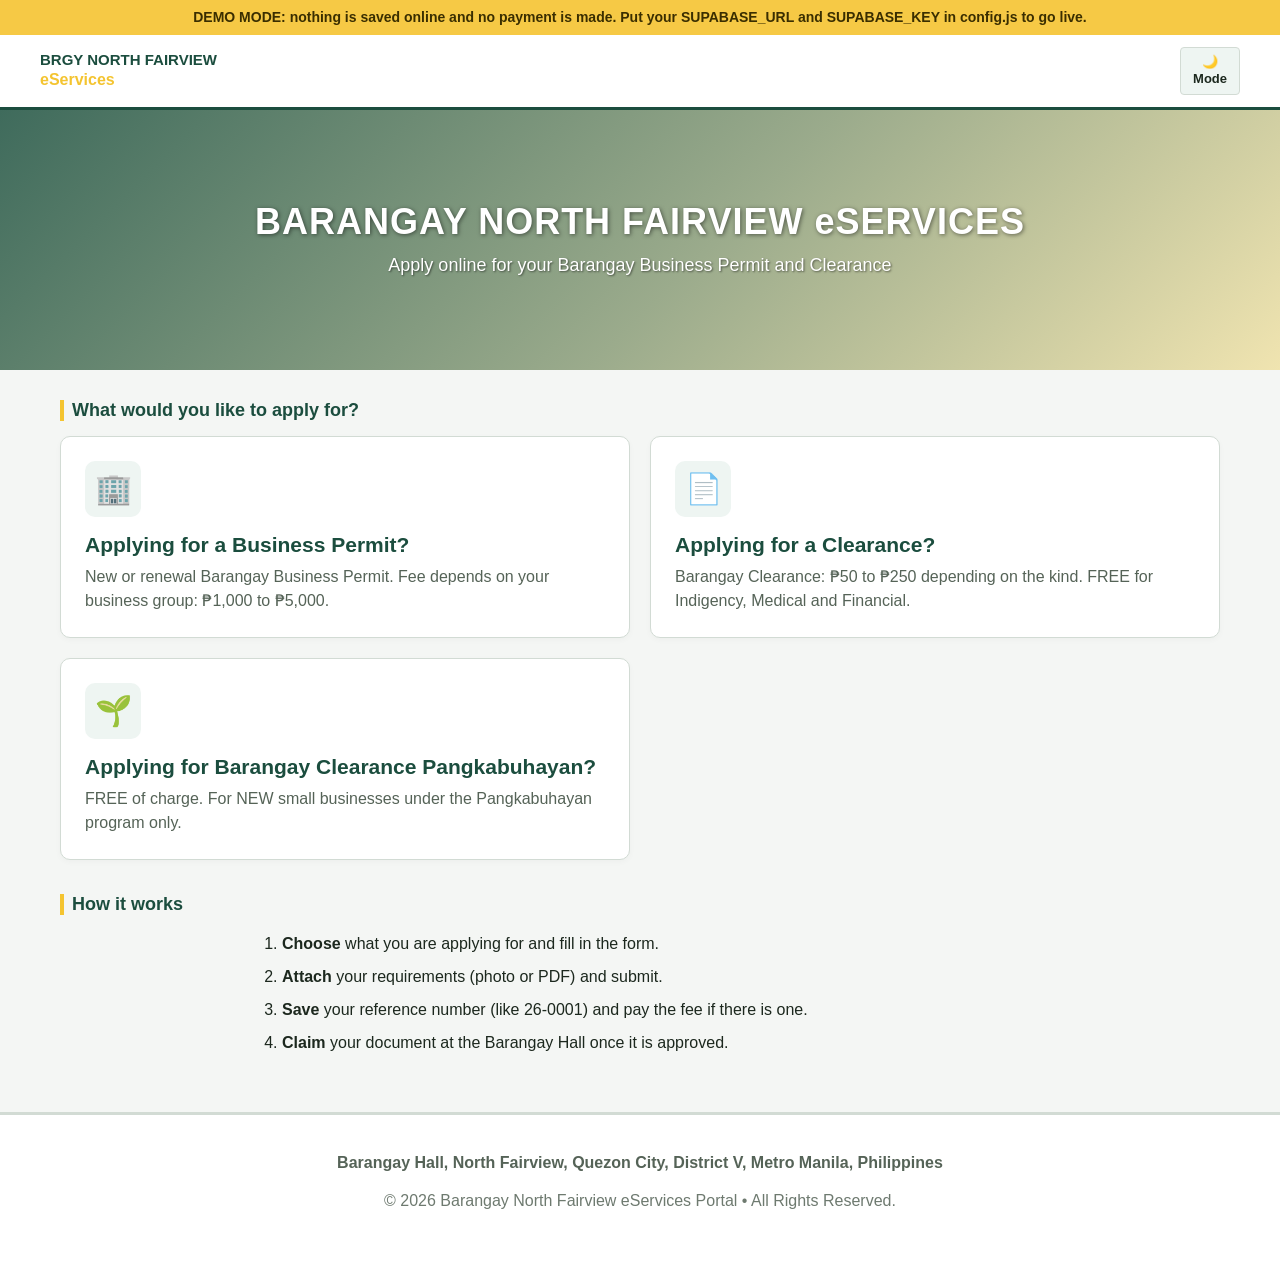
==== commit ee14756d: "Add files via upload" ====
--- a/index.html
+++ b/index.html
@@ -3,22 +3,19 @@
 <head>
     <meta charset="UTF-8">
     <meta name="viewport" content="width=device-width, initial-scale=1.0">
-    <meta name="robots" content="noindex, nofollow">
-    <title>Barangay North Fairview - Staff Portal</title>
-    <link rel="stylesheet" href="style-1.css?v=13">
-    <link rel="stylesheet" href="style-2.css?v=13">
-    <link rel="stylesheet" href="style-3.css?v=13">
-    <link rel="stylesheet" href="style-4.css?v=13">
+    <title>Barangay North Fairview eServices - Apply Online</title>
+    <link rel="stylesheet" href="style-1.css?v=14">
+    <link rel="stylesheet" href="style-2.css?v=14">
+    <link rel="stylesheet" href="style-3.css?v=14">
+    <link rel="stylesheet" href="style-4.css?v=14">
     <script src="https://cdn.jsdelivr.net/npm/@supabase/supabase-js@2.45.4/dist/umd/supabase.min.js"></script>
-    <script src="https://cdnjs.cloudflare.com/ajax/libs/qrcodejs/1.0.0/qrcode.min.js"></script>
-    <script src="https://cdnjs.cloudflare.com/ajax/libs/html2pdf.js/0.10.1/html2pdf.bundle.min.js"></script>
 </head>
-<body class="admin-site">
+<body>
     <header class="main-navbar">
         <div class="nav-container">
             <div class="logo-box">
                 <img id="navLogo" class="brgy-logo-img" alt="Logo">
-                <span class="brand-title">BRGY NORTH FAIRVIEW <strong>Staff Portal</strong></span>
+                <span class="brand-title">BRGY NORTH FAIRVIEW <strong>eServices</strong></span>
             </div>
             <div class="nav-controls">
                 <button type="button" id="themeToggleBtn" class="theme-toggle-btn" onclick="toggleTheme()">&#127769;<br>Mode</button>
@@ -26,138 +23,341 @@
         </div>
     </header>
 
+    <section class="hero-banner" id="heroBanner">
+        <div class="hero-content">
+            <h1>BARANGAY NORTH FAIRVIEW eSERVICES</h1>
+            <p>Apply online for your Barangay Business Permit and Clearance</p>
+        </div>
+    </section>
+
     <main class="dashboard-body">
-        <!-- ============ ADMIN VIEW ============ -->
-        <section id="adminView">
-            <h2 class="section-heading">Admin Identity Verification</h2>
-
-            <div id="adminAuthForm" class="login-wrapper">
-                <p>Authorized Local Civil Servants Only.</p>
-                <label for="adminEmailInput">System Login Email:</label>
-                <input type="email" id="adminEmailInput" placeholder="officer@barangay.gov.ph" autocomplete="username">
-                <label for="adminPasswordInput">Account Password:</label>
-                <input type="password" id="adminPasswordInput" placeholder="--------" autocomplete="current-password">
-                <button type="button" class="btn-dark" onclick="authenticateAdmin()">Unlock Administrative Rights</button>
-                <div id="authFeedback"></div>
-            </div>
-
-            <div id="adminCoreControls" class="hidden">
-                <div class="admin-header-row">
-                    <h3>Administrator Panel <span id="roleBadge" class="role-badge"></span></h3>
-                    <button type="button" class="btn-danger" onclick="logoutAdmin()">Secure Sign Out</button>
-                </div>
-
-                <div class="admin-tabs" id="adminTabs">
-                    <button type="button" class="tab-btn active" data-tab="dashboard">Dashboard</button>
-                    <button type="button" class="tab-btn" data-tab="apps">Applications</button>
-                    <button type="button" class="tab-btn" data-tab="trash" data-role="admin">Trash</button>
-                    <button type="button" class="tab-btn" data-tab="audit" data-role="admin">Audit Log</button>
-                    <button type="button" class="tab-btn" data-tab="settings" data-role="admin">Settings</button>
-                </div>
-
-                <!-- ===== DASHBOARD ===== -->
-                <div id="tab-dashboard" class="tab-pane">
-                    <div id="dashBox"><p class="muted">Loading…</p></div>
-                    <button type="button" class="btn-dark" id="btnDashRefresh" style="margin-top:10px">Refresh</button>
-                </div>
-
-                <!-- ===== APPLICATIONS ===== -->
-                <div id="tab-apps" class="tab-pane hidden">
-                    <div class="login-wrapper">
-                        <input type="text" id="fQ" placeholder="Search name or reference number (e.g., 26-0001)">
-                        <div class="filter-grid">
-                            <select id="fType"><option value="">All types</option><option value="Business Permit">Business Permit</option><option value="Pangkabuhayan">Barangay Clearance Pangkabuhayan</option><option value="Barangay Clearance">Barangay Clearance</option></select>
-                            <select id="fStage"><option value="">All stages</option><option value="submitted">Submitted</option><option value="under_review">Under review</option><option value="approved">Approved</option><option value="ready">Ready for pickup</option><option value="released">Released</option><option value="rejected">Rejected</option></select>
-                            <select id="fPay"><option value="">Paid and unpaid</option><option value="paid">Paid</option><option value="unpaid">Unpaid</option></select>
-                            <div><label for="fFrom">From</label><input type="date" id="fFrom"></div>
-                            <div><label for="fTo">To</label><input type="date" id="fTo"></div>
+        <!-- Shown right after the applicant submits -->
+        <div id="confirmCard" class="verify-card hidden"></div>
+
+        <h2 class="section-heading">What would you like to apply for?</h2>
+        <div class="services-grid">
+            <div class="service-card" role="button" tabindex="0" onclick="openApplicationForm('Business Permit')" onkeydown="if(event.key==='Enter'||event.key===' '){event.preventDefault();openApplicationForm('Business Permit');}">
+                <div class="card-icon-frame">&#127970;</div>
+                <h3>Applying for a Business Permit?</h3>
+                <p>New or renewal Barangay Business Permit. Fee depends on your business group: &#8369;1,000 to &#8369;5,000.</p>
+            </div>
+            <div class="service-card" role="button" tabindex="0" onclick="openApplicationForm('Barangay Clearance')" onkeydown="if(event.key==='Enter'||event.key===' '){event.preventDefault();openApplicationForm('Barangay Clearance');}">
+                <div class="card-icon-frame">&#128196;</div>
+                <h3>Applying for a Clearance?</h3>
+                <p>Barangay Clearance: &#8369;50 to &#8369;250 depending on the kind. FREE for Indigency, Medical and Financial.</p>
+            </div>
+            <div class="service-card" role="button" tabindex="0" onclick="openApplicationForm('Pangkabuhayan')" onkeydown="if(event.key==='Enter'||event.key===' '){event.preventDefault();openApplicationForm('Pangkabuhayan');}">
+                <div class="card-icon-frame">&#127793;</div>
+                <h3>Applying for Barangay Clearance Pangkabuhayan?</h3>
+                <p>FREE of charge. For NEW small businesses under the Pangkabuhayan program only.</p>
+            </div>
+        </div>
+
+        <h2 class="section-heading" style="margin-top:34px">How it works</h2>
+        <ol class="how-steps">
+            <li><b>Choose</b> what you are applying for and fill in the form.</li>
+            <li><b>Attach</b> your requirements (photo or PDF) and submit.</li>
+            <li><b>Save</b> your reference number (like 26-0001) and pay the fee if there is one.</li>
+            <li><b>Claim</b> your document at the Barangay Hall once it is approved.</li>
+        </ol>
+
+<div id="formModal" class="modal-layer hidden">
+                <div class="modal-card">
+                    <div class="modal-header">
+                        <h3 id="modalFormTitle">Application Form</h3>
+                        <button type="button" class="close-modal-btn" onclick="closeFormModal()" aria-label="Close">&times;</button>
+                    </div>
+
+                    <div class="modal-body">
+                        <input type="hidden" id="documentType">
+                        <div id="draftNote" class="draft-note hidden">
+                            <span>📝 Your unfinished form was restored. Please attach your files again.</span>
+                            <button type="button" onclick="startOverDraft()">Start over</button>
                         </div>
-                        <button type="button" class="btn-purple" id="btnSearch">Search</button>
-                        <div class="two-btn">
-                            <button type="button" class="btn-dark" id="btnClear">Clear filters</button>
-                            <button type="button" class="btn-dark" id="btnCsv">⬇️ Export CSV</button>
-                        </div>
-                    </div>
-                    <div id="searchFeedback"></div>
-                    <div id="adminList"></div>
-                    <div id="adminPager" class="pager"></div>
-                    <div id="adminDetails"></div>
-
-                    <!-- Printable certificate: ONLY visible to a logged-in, authorized staff member -->
-                    <div id="certNote" class="muted hidden"></div>
-                    <div id="certPanel" class="hidden">
-                        <div class="cert-actions">
-                            <button type="button" class="success-btn" onclick="printCertificate()">🖨️ Print</button>
-                            <button type="button" class="success-btn" onclick="downloadPDF()">⬇️ Export PDF</button>
-                        </div>
-                        <div class="cert-viewport" id="certViewport">
-                            <div id="printable-clearance"></div>
-                        </div>
+
+                        <!-- ================= BUSINESS PERMIT FORM ================= -->
+                        <form id="bizForm" class="app-form hidden" autocomplete="off" novalidate>
+                            <p class="form-title">2026 BARANGAY BUSINESS CLEARANCE APPLICATION FORM</p>
+
+                            <div class="form-section" id="appTypeSection">
+                                <h4>Type of Application</h4>
+                                <div class="radio-row">
+                                    <label class="choice"><input type="radio" name="appType" value="New" checked onchange="updateRequirements()"> New</label>
+                                    <label class="choice"><input type="radio" name="appType" value="Renewal" onchange="updateRequirements()"> Renewal</label>
+                                </div>
+                            </div>
+
+                            <div class="form-section">
+                                <h4>Requirements <small>(attach a photo or PDF of each)</small></h4>
+
+                                <div id="reqNew" class="req-list">
+                                    <div class="req-item"><label>DTI or SEC Registration <em>(for Business Name)</em></label><input type="file" name="req_dti_sec" accept="image/*,.pdf" required></div>
+                                    <div class="req-item"><label>Lease Contract</label><input type="file" name="req_new_lease" accept="image/*,.pdf" required></div>
+                                    <div class="req-item"><label>Authorization from the Owner of the Business</label><input type="file" name="req_new_auth" accept="image/*,.pdf" required></div>
+                                    <div class="req-item"><label>HOA Clearance</label><input type="file" name="req_new_hoa" accept="image/*,.pdf" required></div>
+                                </div>
+
+                                <div id="reqRenewal" class="req-list hidden">
+                                    <div class="req-item"><label>Previous Barangay Business Clearance</label><input type="file" name="req_prev_clearance" accept="image/*,.pdf" disabled required></div>
+                                    <div class="req-item"><label>Lease Contract</label><input type="file" name="req_ren_lease" accept="image/*,.pdf" disabled required></div>
+                                    <div class="req-item"><label>Authorization from the Owner of Business</label><input type="file" name="req_ren_auth" accept="image/*,.pdf" disabled required></div>
+                                    <div class="req-item"><label>Mayor's Permit 2024</label><input type="file" name="req_mayors_permit" accept="image/*,.pdf" disabled required></div>
+                                    <div class="req-item"><label>HOA Clearance</label><input type="file" name="req_ren_hoa" accept="image/*,.pdf" disabled required></div>
+                                </div>
+                            </div>
+
+                            <div class="form-section biz-only">
+                                <h4>Business Information</h4>
+                                <div class="form-grid">
+                                    <div><label>Date of Application</label><input type="date" name="dateApplication" id="bizDate" required></div>
+                                    <div><label>Business Trade Name</label><input type="text" name="tradeName" required></div>
+                                    <div><label>Type of Business</label><input type="text" name="businessType" required></div>
+                                    <div><label>Company Name</label><input type="text" name="companyName"></div>
+                                    <div class="span-2"><label>Business Location</label><input type="text" name="businessLocation" required></div>
+                                    <div><label>Contact No. (Business/Store)</label><input type="tel" name="contactBusiness"></div>
+                                    <div><label>Store Hours</label><input type="text" name="storeHours" placeholder="e.g., 8:00 AM - 8:00 PM"></div>
+                                    <div><label>Business Capital (Php)</label><input type="number" name="capital" min="0" step="0.01" required></div>
+                                    <div><label>No. of Employees</label><input type="number" name="employees" min="0" step="1"></div>
+                                    <div class="span-2" id="bizGroupBox">
+                                        <details class="guide-box" id="groupGuide">
+                                            <summary>📋 Not sure which group? Tap to see the list of businesses</summary>
+                                            <p class="muted" style="margin:8px 0">Find your business, then tap it. The group is chosen for you.</p>
+                                            <input type="search" id="guideSearch" placeholder="Search (e.g. sari-sari, salon, pharmacy)" autocomplete="off">
+                                            <div id="guideList"></div>
+                                        </details>
+                                        <label for="bizGroup">Business Group (sets your fee)</label>
+                                        <select id="bizGroup" name="bizGroup" required>
+                                            <option value="">-- Choose the group --</option>
+                                            <option value="A">Group A - ₱1,000.00</option>
+                                            <option value="B">Group B - ₱2,000.00</option>
+                                            <option value="C">Group C - ₱3,000.00</option>
+                                            <option value="D">Group D - ₱4,000.00</option>
+                                            <option value="E">Group E - ₱5,000.00</option>
+                                            <option value="NC">Business not otherwise categorized - ₱2,000.00</option>
+                                            <option value="REG">Regulated business (resolution required) - ₱2,000.00</option>
+                                        </select></div>
+                                    <div class="span-2" id="bizCategoryBox"><label for="bizCategory">Kind or Nature of Business</label>
+                                        <select id="bizCategory" name="bizCategory"><option value="">-- Choose a group first --</option></select></div>
+                                    <div class="span-2"><label for="natureDetail">Describe your business activity <small id="natureHint">(optional)</small></label>
+                                        <textarea id="natureDetail" name="natureOfBusiness" rows="2"></textarea>
+                                        <p class="muted hidden" id="regNote" style="margin:6px 0 0">A barangay resolution is required for regulated businesses.</p></div>
+                                </div>
+                            </div>
+
+                            <div class="form-section">
+                                <h4>Owner Information</h4>
+                                <div class="form-grid three">
+                                    <div><label>First Name</label><input type="text" name="ownerFirst" required></div>
+                                    <div><label>Middle Name</label><input type="text" name="ownerMiddle"></div>
+                                    <div><label>Last Name</label><input type="text" name="ownerLast" required></div>
+                                </div>
+                                <div class="form-grid biz-only">
+                                    <div class="span-2"><label>Home Address of Business Owner</label><input type="text" name="ownerAddress" required></div>
+                                    <div><label>Owner's Contact No.</label><input type="tel" name="ownerContact" required></div>
+                                </div>
+                            </div>
+
+                            <div class="form-section biz-only">
+                                <h4>Registration Details</h4>
+                                <div class="form-grid">
+                                    <div><label>Taxpayer's Identification Number (TIN)</label><input type="text" name="tin"></div>
+                                    <div><label>DTI (Business Name) Registration No.</label><input type="text" name="dtiNo"></div>
+                                    <div><label>DTI Registration Date</label><input type="date" name="dtiDate"></div>
+                                    <div><label>Employer's SSS Number <small>(if employer)</small></label><input type="text" name="sssNo"></div>
+                                </div>
+                            </div>
+
+                            <div class="form-section biz-only">
+                                <h4>Premises &amp; Security</h4>
+                                <div class="form-grid">
+                                    <div>
+                                        <label>Do you have a CCTV system?</label>
+                                        <div class="radio-row">
+                                            <label class="choice"><input type="radio" name="cctv" value="Yes"> Yes</label>
+                                            <label class="choice"><input type="radio" name="cctv" value="No" checked> No</label>
+                                        </div>
+                                    </div>
+                                    <div><label>Number of CCTV Cameras Installed</label><input type="number" name="cctvCount" min="0" step="1"></div>
+                                    <div>
+                                        <label>Is the business using a signboard?</label>
+                                        <div class="radio-row">
+                                            <label class="choice"><input type="radio" name="signboard" value="Yes"> Yes</label>
+                                            <label class="choice"><input type="radio" name="signboard" value="No" checked> No</label>
+                                        </div>
+                                    </div>
+                                    <div><label>Area of Signboard</label><input type="text" name="signboardArea" placeholder="e.g., 2 sq. m."></div>
+                                </div>
+                            </div>
+
+                            <div class="form-section biz-only">
+                                <h4>If Business Establishment is Rented</h4>
+                                <div class="form-grid three">
+                                    <div><label>Since When</label><input type="text" name="rentSince"></div>
+                                    <div><label>Monthly Rental (Php)</label><input type="number" name="rentMonthly" min="0" step="0.01"></div>
+                                    <div><label>From Whom</label><input type="text" name="rentFrom"></div>
+                                </div>
+                            </div>
+
+                            <div class="form-section">
+                                <p class="legal-text">This Application and/or Barangay Business Permit/License does not exempt Applicants from complying with the requirements and/or securing the Permits/Licenses by other Agencies/Authorities required by existing Laws/Ordinance/Rules &amp; Regulations and hereby undertake to comply thereof.</p>
+                                <p class="legal-text">I/We hereby certify that the statement/information given above are true and correct to my/our knowledge.</p>
+                                <label class="choice"><input type="checkbox" name="certify" required> I agree and certify the above.</label>
+                                <label class="choice" style="margin-top:10px"><input type="checkbox" name="consent" required> I consent to the collection and processing of my personal data under the Data Privacy Act of 2012 (RA 10173).</label>
+                                <label style="margin-top:12px">Signature Over Printed Name of Applicant/Representative</label>
+                                <input type="text" name="signature" placeholder="Type your full name" required>
+                            </div>
+                        </form>
+
+                        <!-- ================= PANGKABUHAYAN FORM (short) ================= -->
+                        <form id="pkForm" class="app-form hidden" autocomplete="off" novalidate>
+                            <p class="form-title">BARANGAY CLEARANCE PANGKABUHAYAN - FREE OF CHARGE</p>
+                            <p class="muted" style="margin:0 0 14px;text-align:center">For NEW small businesses only. Attach the 3 requirements, then fill in the owner's name and the kind of business.</p>
+
+                            <div class="form-section">
+                                <h4>Requirements <small>(attach a photo or PDF of each)</small></h4>
+                                <div class="req-list">
+                                    <div class="req-item"><label>Mayor's Permit</label><input type="file" name="req_pk_mayors" accept="image/*,.pdf" required></div>
+                                    <div class="req-item"><label>Picture of the Establishment</label><input type="file" name="req_pk_photo" accept="image/*,.pdf" required></div>
+                                    <div class="req-item"><label>Certificate of Application for Pangkabuhayan</label><input type="file" name="req_pk_cert" accept="image/*,.pdf" required></div>
+                                </div>
+                            </div>
+
+                            <div class="form-section">
+                                <h4>Owner's Name</h4>
+                                <div class="form-grid three">
+                                    <div><label>First Name</label><input type="text" name="ownerFirst" required></div>
+                                    <div><label>Middle Name</label><input type="text" name="ownerMiddle"></div>
+                                    <div><label>Last Name</label><input type="text" name="ownerLast" required></div>
+                                </div>
+                            </div>
+
+                            <div class="form-section">
+                                <h4>Kind or Nature of Business</h4>
+                                <details class="guide-box" id="pkGuide">
+                                    <summary>📋 Not sure which group? Tap to see the list of businesses</summary>
+                                    <p class="muted" style="margin:8px 0">Find your business, then tap it. The group and kind are chosen for you.</p>
+                                    <input type="search" id="pkGuideSearch" placeholder="Search (e.g. sari-sari, salon, pharmacy)" autocomplete="off">
+                                    <div id="pkGuideList"></div>
+                                </details>
+                                <label for="pkGroup">Business Group</label>
+                                <select id="pkGroup" name="pkGroup" required>
+                                    <option value="">-- Choose the group --</option>
+                                    <option value="A">Group A</option>
+                                    <option value="B">Group B</option>
+                                    <option value="C">Group C</option>
+                                    <option value="D">Group D</option>
+                                    <option value="E">Group E</option>
+                                    <option value="NC">Business not otherwise categorized</option>
+                                    <option value="REG">Regulated business (resolution required)</option>
+                                                 </select>
+                                <div id="pkCategoryBox"><label for="pkCategory">Kind or Nature of Business</label>
+                                    <select id="pkCategory" name="pkCategory"><option value="">-- Choose a group first --</option></select></div>
+                                <label for="pkNatureDetail">Describe your business activity <small id="pkNatureHint">(optional)</small></label>
+                                <textarea id="pkNatureDetail" name="pkNatureDetail" rows="2"></textarea>
+                                <p class="muted hidden" id="pkRegNote" style="margin:6px 0 0">A barangay resolution is required for regulated businesses.</p>
+                                <p class="muted" style="margin:6px 0 0">Pangkabuhayan is FREE, so the group does not change your fee.</p>
+                            </div>
+
+                            <div class="form-section">
+                                <label class="choice"><input type="checkbox" name="consent" required> I certify that the information is true, and I consent to the collection and processing of my personal data under the Data Privacy Act of 2012 (RA 10173).</label>
+                            </div>
+                        </form>
+
+                        <!-- ================= BARANGAY CLEARANCE FORM ================= -->
+                        <form id="clrForm" class="app-form hidden" autocomplete="off" novalidate>
+                            <p class="form-title">APPLICATION FOR BARANGAY CLEARANCE</p>
+                            <div class="form-section">
+                                <label class="choice"><input type="checkbox" name="renew" value="Yes"> Renew</label>
+                            </div>
+
+                            <div class="form-section">
+                                <h4>Head of the Family</h4>
+                                <div class="form-grid three">
+                                    <div><label>First Name</label><input type="text" name="headFirst" required></div>
+                                    <div><label>Middle Name</label><input type="text" name="headMiddle"></div>
+                                    <div><label>Last Name</label><input type="text" name="headLast" required></div>
+                                </div>
+                                <div class="form-grid">
+                                    <div class="span-2"><label>Address</label><input type="text" name="headAddress" required></div>
+                                    <div><label>Age</label><input type="number" name="headAge" min="0" max="130"></div>
+                                    <div><label>Year of Residence</label><input type="text" name="headResidence"></div>
+                                    <div><label>Civil Status</label><select name="headCivil"><option value="">Select</option><option value="Single">Single</option><option value="Married">Married</option><option value="Widowed">Widowed</option><option value="Separated">Separated</option></select></div>
+                                    <div><label>Gender</label><select name="headGender"><option value="">Select</option><option value="Male">Male</option><option value="Female">Female</option></select></div>
+                                    <div><label>Birthday</label><input type="date" name="headBirthday"></div>
+                                            <div><label>Birthplace</label><input type="text" name="headBirthplace"></div>
+                                </div>
+                            </div>
+
+                            <div class="form-section">
+                                <h4>Name of Applicant / Requesting Party</h4>
+                                <div class="form-grid three">
+                                    <div><label>First Name</label><input type="text" name="appFirst" required></div>
+                                    <div><label>Middle Name</label><input type="text" name="appMiddle"></div>
+                                    <div><label>Last Name</label><input type="text" name="appLast" required></div>
+                                </div>
+                                <div class="form-grid">
+                                    <div class="span-2"><label>Address</label><input type="text" name="appAddress" required></div>
+                                    <div><label>Birthplace</label><input type="text" name="appBirthplace" required></div>
+                                    <div><label>Gender</label><select name="appGender" required><option value="">Select</option><option value="Male">Male</option><option value="Female">Female</option></select></div>
+                                    <div><label>Civil Status</label><select name="appCivil" required><option value="">Select</option><option value="Single">Single</option><option value="Married">Married</option><option value="Widowed">Widowed</option><option value="Separated">Separated</option></select></div>
+                                    <div><label>Age</label><input type="number" name="appAge" min="0" max="130" required></div>
+                                    <div><label>Birthday</label><input type="date" name="appBirthday" required></div>
+                                    <div><label>Contact No.</label><input type="tel" name="appContact" required></div>
+                                    <div><label>Religion</label><input type="text" name="appReligion"></div>
+                                    <div><label>Citizenship</label><input type="text" name="appCitizenship" value="Filipino" required></div>
+                                    <div><label>Precinct No.</label><input type="text" name="appPrecinct"></div>
+                                </div>
+                            </div>
+
+                            <div class="form-section">
+                                <h4>Purpose <small id="purposeFeeNote">(Indigency, Medical and Financial are FREE)</small></h4>
+                                <div class="check-grid">
+                                    <label class="choice"><input type="checkbox" name="purpose" value="Residency"> Residency <small class="fee-tag" data-purpose="Residency"></small></label>
+                                    <label class="choice"><input type="checkbox" name="purpose" value="Clearance"> Clearance <small class="fee-tag" data-purpose="Clearance"></small></label>
+                                    <label class="choice"><input type="checkbox" name="purpose" value="Non Resident"> Non Resident <small class="fee-tag" data-purpose="Non Resident"></small></label>
+                                    <label class="choice"><input type="checkbox" name="purpose" value="Indigency"> Indigency <small class="fee-tag" data-purpose="Indigency"></small></label>
+                                    <label class="choice"><input type="checkbox" name="purpose" value="Medical"> Medical <small class="fee-tag" data-purpose="Medical"></small></label>
+                                    <label class="choice"><input type="checkbox" name="purpose" value="Financial"> Financial <small class="fee-tag" data-purpose="Financial"></small></label>
+                                </div>
+                                <div class="form-grid" style="margin-top:12px">
+                                    <div><label>Brgy. Clearance For</label><input type="text" name="clearanceFor"></div>
+                                    <div><label>To Agency / Office</label><input type="text" name="toAgency"></div>
+                                </div>
+                            </div>
+
+                            <div class="form-section">
+                                <h4>Patient / Student <small>(only if for Medical / Financial)</small></h4>
+                                <div class="form-grid">
+                                    <div class="span-2"><label>Patient / Student Name</label><input type="text" name="patName"></div>
+                                    <div><label>Age</label><input type="number" name="patAge" min="0" max="130"></div>
+                                    <div><label>Civil Status</label><input type="text" name="patCivil"></div>
+                                    <div><label>Precinct No.</label><input type="text" name="patPrecinct"></div>
+                                    <div><label>Gender</label><input type="text" name="patGender"></div>
+                                    <div><label>Birthday</label><input type="date" name="patBirthday"></div>
+                                    <div><label>Birthplace</label><input type="text" name="patBirthplace"></div>
+                                    <div class="span-2"><label>Relation to the Applicant</label><input type="text" name="patRelation"></div>
+                                </div>
+                            </div>
+
+                            <div class="form-section">
+                                <label class="choice" style="margin-bottom:14px"><input type="checkbox" name="consent" required> I consent to the collection and processing of my personal data under the Data Privacy Act of 2012 (RA 10173).</label>
+                                <label>Applicant Signature</label>
+                                <input type="text" name="signature" placeholder="Type your full name" required>
+                            </div>
+                        </form>
+
+                        <div id="formError" class="form-error hidden"></div>
+                        <button type="button" id="submitBtn" class="action-submit-btn" onclick="processApplication()">Submit Application</button>
+                        <button type="button" class="cancel-form-btn" onclick="closeFormModal()">Close form</button>
                     </div>
                 </div>
-
-                <!-- ===== TRASH ===== -->
-                <div id="tab-trash" class="tab-pane hidden">
-                    <p class="muted">Deleted permits stay here. You can restore them, or delete them forever.</p>
-                    <div id="trashList"></div>
-                </div>
-
-                <!-- ===== AUDIT LOG ===== -->
-                <div id="tab-audit" class="tab-pane hidden">
-                    <p class="muted">Who did what, and when. This log cannot be edited.</p>
-                    <input type="text" id="auditFilter" placeholder="Filter by name, action or reference number">
-                    <div id="auditList"></div>
-                </div>
-
-                <!-- ===== SETTINGS ===== -->
-                <div id="tab-settings" class="tab-pane hidden">
-                    <div class="login-wrapper" style="margin-bottom:14px">
-                        <h4 class="mini-heading">Portal QR code (for applicants)</h4>
-                        <p class="muted" style="margin:0 0 8px">Opens the applicant website. Print it or post it at the barangay hall.</p>
-                        <input type="text" id="qrUrl" placeholder="Applicant website link">
-                        <div class="site-qr-box" style="margin:10px 0"><div id="siteQr"></div></div><br>
-                        <button type="button" class="action-submit-btn" style="width:auto;padding:8px 16px" onclick="downloadQr()">Download QR</button>
-                        <button type="button" class="cancel-form-btn" style="width:auto;padding:8px 16px" onclick="printQr()">Print QR</button>
-                    </div>
-                    <div class="login-wrapper">
-                        <h4 class="mini-heading">Pictures check</h4>
-                        <p class="muted" style="margin:0 0 6px">Shows which pictures in config.js work.</p>
-                        <div id="picCheck"></div>
-                    </div>
-                </div>
-            </div>
-        </section>
+            </div>
     </main>
 
-    <!-- Confirm modal (delete / delete forever / restore) -->
-    <div id="confirmModal" class="modal-layer hidden">
-        <div class="modal-card" style="max-width:420px">
-            <div class="modal-header" id="confirmHead" style="background:#c62828">
-                <h3 id="confirmTitle"></h3>
-            </div>
-            <div class="modal-body">
-                <p id="confirmMsg"></p>
-                <p id="confirmWarn"></p>
-                <div id="confirmErr"></div>
-                <button type="button" id="confirmBtn" class="btn-danger" style="width:100%;padding:12px;font-size:14px"></button>
-                <button type="button" class="btn-dark" style="margin-top:8px" onclick="closeConfirm()">Cancel</button>
-            </div>
-        </div>
-    </div>
-
-    <!-- Reject modal -->
-    <div id="rejectModal" class="modal-layer hidden">
-        <div class="modal-card" style="max-width:420px">
-            <div class="modal-header"><h3>Reject this application</h3></div>
-            <div class="modal-body">
-                <label for="rejectReason">Reason (the applicant will be told at the Barangay Hall)</label>
-                <textarea id="rejectReason" rows="3" placeholder="e.g., Lease contract is unreadable"></textarea>
-                <div id="rejectErr"></div>
-                <button type="button" id="rejectBtn" class="btn-danger" style="width:100%;padding:12px;font-size:14px">Reject application</button>
-                <button type="button" class="btn-dark" style="margin-top:8px" onclick="closeReject()">Cancel</button>
-            </div>
-        </div>
-    </div>
+    <footer class="site-footer">
+        <p class="footer-address">Barangay Hall, North Fairview, Quezon City, District V, Metro Manila, Philippines</p>
+        <p class="footer-copy">&copy; 2026 Barangay North Fairview eServices Portal &bull; All Rights Reserved.</p>
+    </footer>
 
     <script>
 window.addEventListener("error", function (e) {
@@ -168,22 +368,20 @@
     b.textContent = "Error: " + e.message + (e.filename ? " (" + e.filename.split("/").pop() + ":" + e.lineno + ")" : "");
 });
 window.addEventListener("load", function () {
-    if (typeof window.authenticateAdmin !== "function" && !document.getElementById("errBanner")) {
+    if (typeof window.openApplicationForm !== "function" && !document.getElementById("errBanner")) {
         var b = document.createElement("div");
         b.style.cssText = "position:fixed;z-index:99999;left:0;right:0;top:0;background:#b00020;color:#fff;padding:8px 12px;font:13px sans-serif";
-        b.textContent = "A script file did not load. Keep admin.html, style.css, config.js, common.js and admin.js in the SAME folder.";
+        b.textContent = "A script file did not load. Keep index.html, style.css, config.js, common.js and applicant.js in the SAME folder.";
         document.body.appendChild(b);
     }
 });
     </script>
-    <script src="config.js?v=13"></script>
-    <script src="common-1.js?v=13"></script>
-    <script src="common-2.js?v=13"></script>
-    <script src="admin-1.js?v=13"></script>
-    <script src="admin-2.js?v=13"></script>
-    <script src="admin-3.js?v=13"></script>
-    <script src="admin-4.js?v=13"></script>
-    <script src="admin-5.js?v=13"></script>
-    <script src="admin-6.js?v=13"></script>
+    <script src="config.js?v=14"></script>
+    <script src="common-1.js?v=14"></script>
+    <script src="common-2.js?v=14"></script>
+    <script src="applicant-1.js?v=14"></script>
+    <script src="applicant-2.js?v=14"></script>
+    <script src="applicant-3.js?v=14"></script>
+    <script src="applicant-4.js?v=14"></script>
 </body>
 </html>
